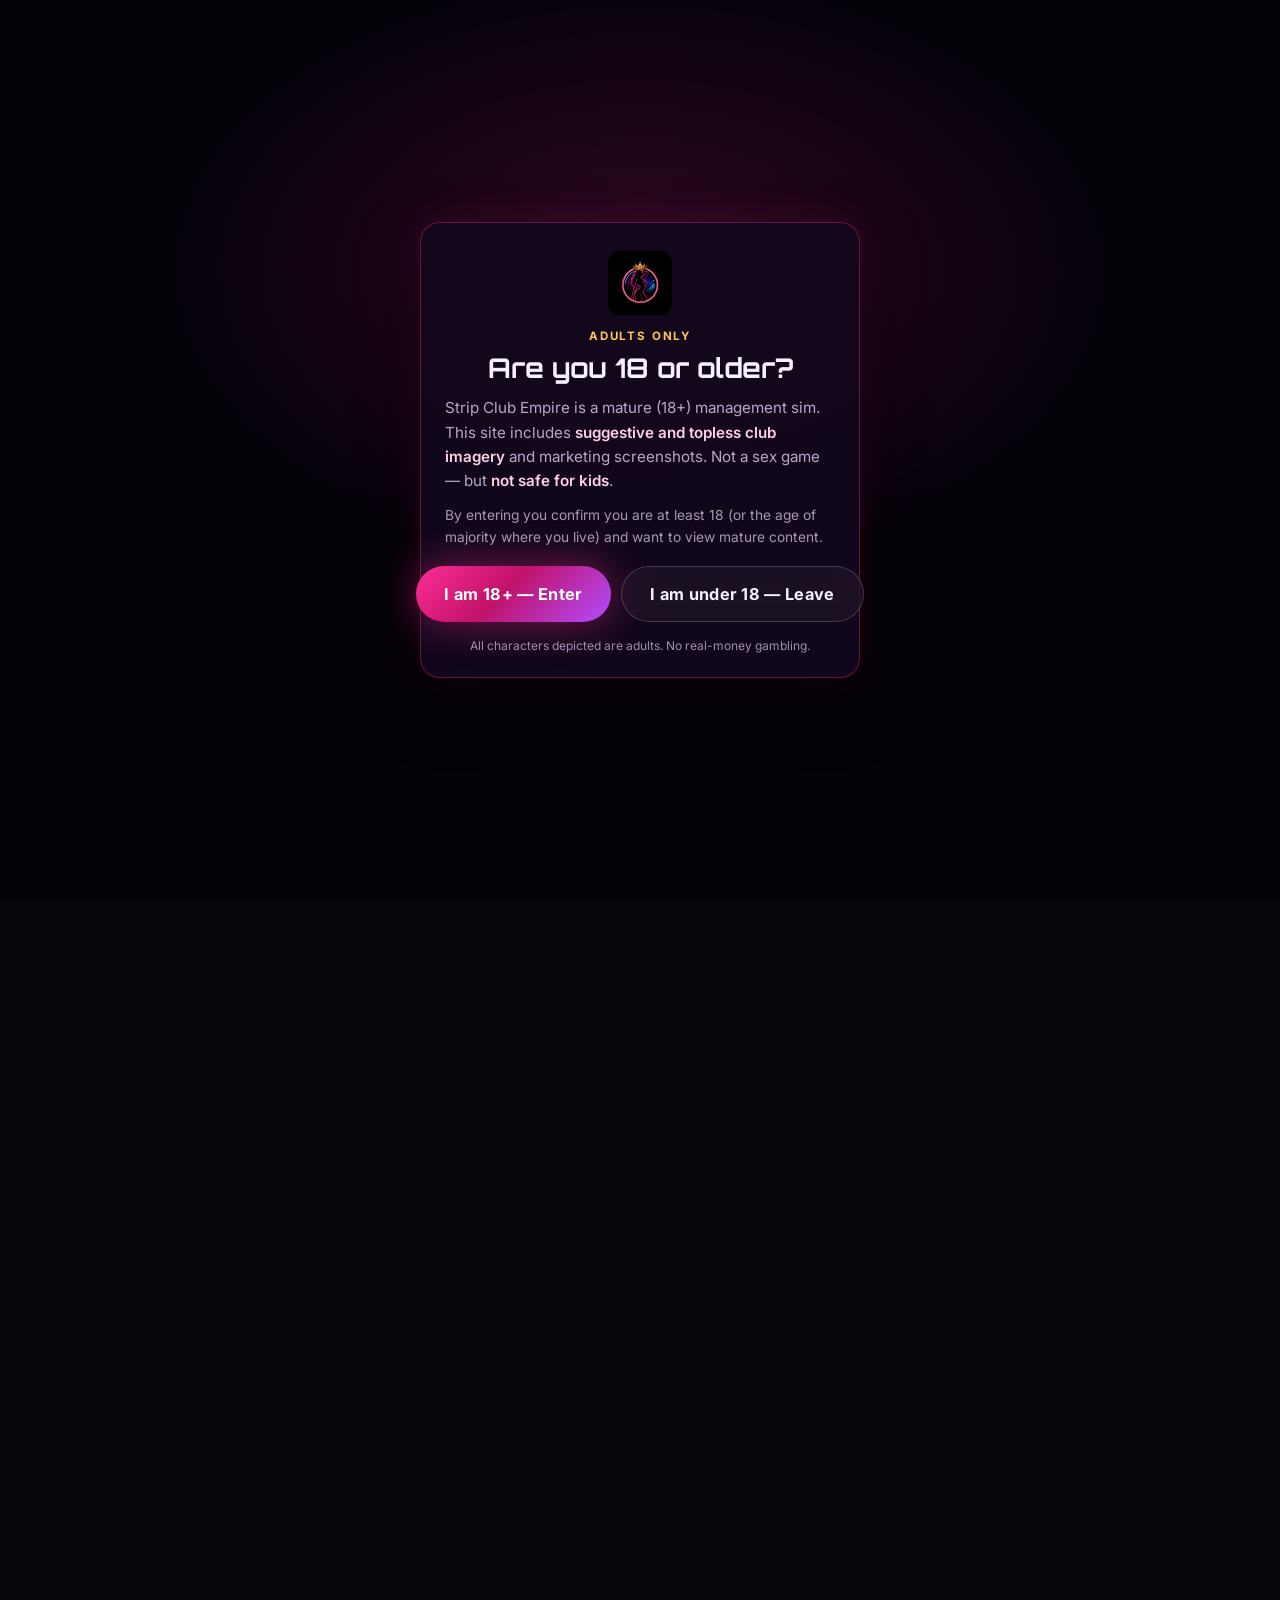
==== index.html @ e3e430c1 "feat: Stage Tips free browser mini-game 90-second swipe-the-cash slice with a soft Steam wishlist CT" ====
<!DOCTYPE html>
<html lang="en">
<head>
  <meta charset="UTF-8">
  <meta name="viewport" content="width=device-width, initial-scale=1.0">
  <title>Strip Club Empire | Management Sim — Design, Run, Survive the Night</title>
  <meta name="description" content="Strip Club Empire is a single-player PC management sim. Inherit Uncle Sal’s dive, design the floor, run live nights, hire risky staff, grow reputation, and expand your empire. Mature comedy tycoon for Steam Early Access.">
  <meta name="keywords" content="Strip Club Empire, management sim, business sim, tycoon, Steam Early Access, club management, Two Point Hospital, reputation, compliance, mature indie game">
  <link rel="canonical" href="https://stripclubempire.com/">
  <meta property="og:type" content="website">
  <meta property="og:url" content="https://stripclubempire.com/">
  <meta property="og:title" content="Strip Club Empire | Build the Club. Manage the Chaos.">
  <meta property="og:description" content="A real management sim with velvet-rope stakes. Layout is the economy. Reputation fills the door. Risk pays until vice shows up.">
  <meta property="og:image" content="https://stripclubempire.com/assets/images/og-image.jpg">
  <meta name="twitter:card" content="summary_large_image">
  <meta name="twitter:site" content="@stripclubempire">
  <meta name="twitter:title" content="Strip Club Empire">
  <meta name="twitter:description" content="Design the club. Run the night. Grow the empire. Coming to Steam Early Access.">
  <meta name="twitter:image" content="https://stripclubempire.com/assets/images/og-image.jpg">
  <meta name="theme-color" content="#07040c">
  <meta name="rating" content="adult">
  <meta name="robots" content="noimageai">
  <link rel="icon" type="image/png" href="assets/images/favicon.png">
  <link rel="preconnect" href="https://fonts.googleapis.com">
  <link rel="preconnect" href="https://fonts.gstatic.com" crossorigin>
  <link href="https://fonts.googleapis.com/css2?family=Inter:wght@400;500;600;700;800&family=Orbitron:wght@600;700;800&family=Playfair+Display:ital,wght@0,700;1,700&display=swap" rel="stylesheet">
  <link rel="stylesheet" href="css/style.css">
  <script>
    // Hide page chrome until age gate resolves (prevents flash of mature art)
    (function () {
      try {
        if (localStorage.getItem('sce_age_ok') === '1') {
          document.documentElement.classList.add('age-ok');
        } else {
          document.documentElement.classList.add('age-locked');
        }
      } catch (e) {
        document.documentElement.classList.add('age-locked');
      }
    })();
  </script>
</head>
<body>
  <!-- 18+ age gate: blocks site content until confirmed -->
  <div class="age-gate" id="ageGate" role="dialog" aria-modal="true" aria-labelledby="ageGateTitle" hidden>
    <div class="age-gate-card">
      <img src="assets/images/logo.png" alt="" class="age-gate-logo" width="64" height="64">
      <p class="age-gate-kicker">Adults only</p>
      <h1 class="age-gate-title" id="ageGateTitle">Are you 18 or older?</h1>
      <p class="age-gate-copy">
        Strip Club Empire is a mature (18+) management sim. This site includes
        <strong>suggestive and topless club imagery</strong> and marketing screenshots.
        Not a sex game — but <strong>not safe for kids</strong>.
      </p>
      <p class="age-gate-copy muted">
        By entering you confirm you are at least 18 (or the age of majority where you live)
        and want to view mature content.
      </p>
      <div class="age-gate-actions">
        <button type="button" class="btn btn-primary btn-lg" id="ageGateEnter">I am 18+ — Enter</button>
        <button type="button" class="btn btn-secondary btn-lg" id="ageGateExit">I am under 18 — Leave</button>
      </div>
      <p class="age-gate-fine">All characters depicted are adults. No real-money gambling.</p>
    </div>
    <div class="age-gate-denied" id="ageGateDenied" hidden>
      <h2>Access denied</h2>
      <p>This site is only for adults 18+. Please leave.</p>
    </div>
  </div>

  <div class="site-shell" id="siteShell">
  <div class="ambient" aria-hidden="true"></div>
  <div class="noise" aria-hidden="true"></div>
  <div class="cursor-glow" id="cursorGlow" aria-hidden="true"></div>

  <div class="mobile-cta-bar" id="mobileCta" role="region" aria-label="Wishlist call to action">
    <a href="#wishlist" class="btn btn-primary btn-sm">Get Updates</a>
    <button class="btn-close-mobile-cta" type="button" aria-label="Close">&times;</button>
  </div>

  <header class="header" id="header">
    <div class="container">
      <nav class="nav" aria-label="Primary">
        <a href="#hero" class="logo-link">
          <img src="assets/images/logo.png" alt="Strip Club Empire logo" class="logo" width="42" height="42">
          <div class="logo-text">Strip Club<span>Empire</span></div>
        </a>

        <div class="nav-links">
          <a href="#how-it-works">How it works</a>
          <a href="#features">Systems</a>
          <a href="devlog/">Devlog</a>
          <a href="stage-tips/">Play</a>
          <a href="#screenshots">Screens</a>
          <a href="#community">Socials</a>
          <a href="#wishlist">Wishlist</a>
        </div>

        <a href="#wishlist" class="btn btn-primary btn-header">Wishlist / Updates</a>

        <button class="nav-toggle" id="navToggle" type="button" aria-expanded="false" aria-controls="mobileNav" aria-label="Open menu">
          <span></span>
        </button>
      </nav>

      <div class="mobile-nav" id="mobileNav">
        <a href="#how-it-works">How it works</a>
        <a href="#features">Systems</a>
        <a href="devlog/">Devlog</a>
        <a href="stage-tips/">Play</a>
        <a href="#screenshots">Screenshots</a>
        <a href="#community">Socials</a>
        <a href="#wishlist">Wishlist</a>
        <a href="https://www.facebook.com/stripclubempire/" class="btn btn-secondary" target="_blank" rel="noopener" id="fbMobileLink">Facebook</a>
        <a href="https://x.com/stripclubempire" class="btn btn-secondary" target="_blank" rel="noopener" id="xMobileLink">X / Twitter</a>
      </div>
    </div>
  </header>

  <main>
    <!-- HERO -->
    <section class="section hero" id="hero">
      <div class="container hero-grid">
        <div class="hero-text">
          <div class="badge-row">
            <span class="pill hot">18+ Mature Comedy</span>
            <span class="pill gold">Steam Early Access 2026</span>
            <span class="pill">PC Management Sim</span>
          </div>

          <h1 class="hero-title">
            <span class="glow">Strip Club<br>Empire</span>
          </h1>
          <p class="hero-tagline">build the club, manage the chaos</p>
          <p class="hero-subtitle">
            A single-player business management sim with velvet-rope stakes.
            Inherit Uncle Sal’s dive, design a floor that actually makes money,
            run live nights in real time, and grow reputation without inviting a raid.
          </p>

          <div class="cta-group">
            <a href="#wishlist" class="btn btn-primary btn-lg">Get Launch Updates</a>
            <a href="#how-it-works" class="btn btn-secondary btn-lg">See How It Works</a>
          </div>

          <div class="trust-row">
            <span><strong>Tycoon systems</strong> first</span>
            <span><strong>Risk vs reward</strong> heat</span>
            <span><strong>18+ mature</strong> · legal topless</span>
          </div>
        </div>

        <div class="hero-visual">
          <div class="float-card one">
            <img src="assets/images/showcase-dancer.jpg" alt="Club fantasy neon dancer" loading="lazy">
          </div>
          <div class="float-card two">
            <img src="assets/images/showcase-manager.jpg" alt="Manager desk and empire charts" loading="lazy">
          </div>
          <div class="float-card three">
            <img src="assets/images/logo-profile.png" alt="Strip Club Empire logo mark" loading="lazy">
          </div>

          <div class="hero-frame">
            <img src="assets/images/hero-keyart.jpg" alt="Strip Club Empire Steam main capsule key art" width="1232" height="706">
            <div class="hero-caption">Layout is the economy. Reputation fills the door.</div>
          </div>
        </div>
      </div>
    </section>

    <div class="marquee" aria-hidden="true">
      <div class="marquee-track">
        <span><i class="dot"></i> Design the floor</span>
        <span><i class="dot"></i> Price the door</span>
        <span><i class="dot"></i> Hire the roster</span>
        <span><i class="dot"></i> Run the night</span>
        <span><i class="dot"></i> Watch the heat</span>
        <span><i class="dot"></i> Grow the stars</span>
        <span><i class="dot"></i> Expand the empire</span>
        <span><i class="dot"></i> Design the floor</span>
        <span><i class="dot"></i> Price the door</span>
        <span><i class="dot"></i> Hire the roster</span>
        <span><i class="dot"></i> Run the night</span>
        <span><i class="dot"></i> Watch the heat</span>
        <span><i class="dot"></i> Grow the stars</span>
        <span><i class="dot"></i> Expand the empire</span>
      </div>
    </div>

    <!-- HOW IT WORKS — glanceable pitch -->
    <section class="section" id="how-it-works">
      <div class="container">
        <h2 class="section-title">What You Actually Do</h2>
        <p class="section-subtitle">
          Think Two Point Hospital energy in a gentlemen’s club.
          You’re not watching a slideshow — you’re managing a business with teeth.
        </p>

        <div class="modes">
          <article class="mode-card">
            <div class="mode-key">01</div>
            <div>
              <h3>Design the money floor</h3>
              <p>Place stages, bars, seats, lights, and walls. Pathing, dark corners, and bottlenecks change spend, stress, and what staff can hide.</p>
            </div>
          </article>
          <article class="mode-card">
            <div class="mode-key">02</div>
            <div>
              <h3>Run the night live</h3>
              <p>Patrons drink, tip, fight, and need the bathroom. Direct your manager, put out fires, and keep service flowing before satisfaction tanks.</p>
            </div>
          </article>
          <article class="mode-card">
            <div class="mode-key">03</div>
            <div>
              <h3>Admin the empire</h3>
              <p>Hire from applications, set schedules, door price, bar markup, and house cut. Cheap hires save cash — until compliance bites.</p>
            </div>
          </article>
        </div>

        <div class="features-grid" style="margin-top: 1.25rem;">
          <article class="feature-card">
            <div class="feature-icon" aria-hidden="true">⭐</div>
            <h3>Reputation is the score</h3>
            <p>Stars change who walks in — cheap no-spenders or ballers and VIPs — and how busy the door gets.</p>
          </article>
          <article class="feature-card">
            <div class="feature-icon" aria-hidden="true">🚨</div>
            <h3>Risk vs reward</h3>
            <p>Higher markup, packed nights, shady staff, dark corners: more profit until Heat brings undercover vice and raids.</p>
          </article>
          <article class="feature-card">
            <div class="feature-icon" aria-hidden="true">🏙️</div>
            <h3>Three clubs, one climb</h3>
            <p>Start at Uncle Sal’s dive. Cash-flow, clean up, sell up, move to bigger lots. Linear empire — not multi-club juggling.</p>
          </article>
        </div>
      </div>
    </section>

    <!-- TRAILER -->
    <section class="section" id="trailer">
      <div class="container">
        <h2 class="section-title">Trailer</h2>
        <p class="section-subtitle">Mood and fantasy now. Pure gameplay trailer slots in here when the cut is ready.</p>

        <div class="video-shell" id="videoShell">
          <div class="video-stub" id="videoStub" role="button" tabindex="0" aria-label="Play Strip Club Empire trailer">
            <img src="assets/images/trailer-thumb.jpg" alt="Strip Club Empire VIP club interior — trailer mood" width="1280" height="720">
            <div class="play-btn" aria-hidden="true">
              <svg viewBox="0 0 24 24" aria-hidden="true"><path d="M8 5v14l11-7z"/></svg>
            </div>
          </div>
        </div>

        <p class="video-note">
          Sizzle trailer on YouTube
          <span class="stub-label">Gameplay slot ready</span>
          <br>
          <a href="https://youtu.be/2JXnBtyA3ig" target="_blank" rel="noopener">Open on YouTube</a>
        </p>
      </div>
    </section>

    <!-- SCREENSHOTS -->
    <section class="section" id="screenshots">
      <div class="container">
        <h2 class="section-title">Inside the Build</h2>
        <p class="section-subtitle">In-progress captures from the live sim — systems first, art pass ongoing. <span class="content-warn">May include topless / mature club content.</span></p>

        <div class="carousel" id="screenshotCarousel" data-autoplay="7000">
          <div class="carousel-viewport">
            <div class="carousel-track" id="carouselTrack">
              <div class="carousel-slide">
                <img src="assets/images/screenshot-1.jpg" alt="Packed stage crowd tipping during operations" loading="lazy">
                <div class="caption">Friday night pressure: packed rail, tips up, heat icons live.</div>
              </div>
              <div class="carousel-slide">
                <img src="assets/images/screenshot-2.jpg" alt="Club floor gameplay capture" loading="lazy">
                <div class="caption">Live ops floor — patrons, pathing, and service in motion.</div>
              </div>
              <div class="carousel-slide">
                <img src="assets/images/screenshot-3.jpg" alt="Club interior systems shot" loading="lazy">
                <div class="caption">Layout decides whether money can walk to the stage.</div>
              </div>
              <div class="carousel-slide">
                <img src="assets/images/screenshot-4.jpg" alt="Club management gameplay" loading="lazy">
                <div class="caption">Readable chaos: bodies, bottlenecks, and night economy.</div>
              </div>
              <div class="carousel-slide">
                <img src="assets/images/screenshot-5.jpg" alt="Club build progress screenshot" loading="lazy">
                <div class="caption">Art pass ongoing — systems already running the night.</div>
              </div>
              <div class="carousel-slide">
                <img src="assets/images/screenshot-6.jpg" alt="Club atmosphere gameplay" loading="lazy">
                <div class="caption">From Sal’s dive toward a floor worth selling up from.</div>
              </div>
              <div class="carousel-slide">
                <img src="assets/images/screenshot-7.jpg" alt="Earlier club build capture" loading="lazy">
                <div class="caption">Design + ops loop: rebuild, open doors, survive the swing.</div>
              </div>
              <div class="carousel-slide">
                <img src="assets/images/screenshot-ops.jpg" alt="Bartender and bar service in operations" loading="lazy">
                <div class="caption">Staff are systems too — bar speed can make or break the night.</div>
              </div>
            </div>
          </div>

          <button class="carousel-btn prev" type="button" data-carousel-prev aria-label="Previous screenshot">&#10094;</button>
          <button class="carousel-btn next" type="button" data-carousel-next aria-label="Next screenshot">&#10095;</button>
          <div class="carousel-dots" id="carouselDots" aria-label="Screenshot pagination"></div>

          <div class="thumb-strip" id="thumbStrip" aria-label="Screenshot thumbnails">
            <button type="button" data-index="0" class="active"><img src="assets/images/screenshot-1.jpg" alt="" loading="lazy"></button>
            <button type="button" data-index="1"><img src="assets/images/screenshot-2.jpg" alt="" loading="lazy"></button>
            <button type="button" data-index="2"><img src="assets/images/screenshot-3.jpg" alt="" loading="lazy"></button>
            <button type="button" data-index="3"><img src="assets/images/screenshot-4.jpg" alt="" loading="lazy"></button>
            <button type="button" data-index="4"><img src="assets/images/screenshot-5.jpg" alt="" loading="lazy"></button>
            <button type="button" data-index="5"><img src="assets/images/screenshot-6.jpg" alt="" loading="lazy"></button>
            <button type="button" data-index="6"><img src="assets/images/screenshot-7.jpg" alt="" loading="lazy"></button>
            <button type="button" data-index="7"><img src="assets/images/screenshot-ops.jpg" alt="" loading="lazy"></button>
          </div>
        </div>
      </div>
    </section>

    <!-- SYSTEMS / FEATURES -->
    <section class="section" id="features">
      <div class="container">
        <h2 class="section-title">Systems With Teeth</h2>
        <p class="section-subtitle">Adult theme. Pure tycoon under the hood. Every profit lever can raise risk.</p>

        <div class="features-grid">
          <article class="feature-card">
            <div class="feature-icon" aria-hidden="true">🏗️</div>
            <h3>Design mode</h3>
            <p>Stages, bars, décor, room lights, stage lights. Light dark corners or watch rule-breaking hide. Chokepoints slow drinks and create messes.</p>
          </article>
          <article class="feature-card">
            <div class="feature-icon" aria-hidden="true">🍸</div>
            <h3>Operations</h3>
            <p>Real-time floor management. Click-to-move manager, radial actions, substitute for missing staff, presence that makes underperformers behave.</p>
          </article>
          <article class="feature-card">
            <div class="feature-icon" aria-hidden="true">📋</div>
            <h3>Admin office</h3>
            <p>Applications, weekly schedules, admission price, bar markup, house commission. Vet paperwork or hire a future raid.</p>
          </article>
          <article class="feature-card">
            <div class="feature-icon" aria-hidden="true">⭐</div>
            <h3>Reputation</h3>
            <p>Your score and your traffic engine. Better stars → better patrons and more volume. Raids slash reputation hard.</p>
          </article>
          <article class="feature-card">
            <div class="feature-icon" aria-hidden="true">🚨</div>
            <h3>Heat &amp; compliance</h3>
            <p>Shady dancers, bad patrons, forged papers, undercover vice. A raid clears the room, fines you, and can end the campaign if you stack them.</p>
          </article>
          <article class="feature-card">
            <div class="feature-icon" aria-hidden="true">💰</div>
            <h3>Money with tradeoffs</h3>
            <p>Door fees, dancer house cut, bar markup — plus VIP rooms later. Squeeze too hard and dancers quit or drunks detonate the night.</p>
          </article>
        </div>
      </div>
    </section>

    <!-- MODES hotkeys -->
    <section class="section" id="modes">
      <div class="container">
        <h2 class="section-title">Three Brains. One Club.</h2>
        <p class="section-subtitle">Switch modes as the night demands. Fantasy stays; job changes.</p>
        <div class="modes">
          <article class="mode-card">
            <div class="mode-key">F1</div>
            <div>
              <h3>Operations</h3>
              <p>Default mode. Live club, open doors, real-time pressure. This is where most of the game lives.</p>
            </div>
          </article>
          <article class="mode-card">
            <div class="mode-key">F2</div>
            <div>
              <h3>Design</h3>
              <p>Close the club and rebuild. Every furniture placement rewrites pathing and opportunity.</p>
            </div>
          </article>
          <article class="mode-card">
            <div class="mode-key">F3</div>
            <div>
              <h3>Admin</h3>
              <p>Office view for hiring, scheduling, pricing, and reports. Time pauses while you plan.</p>
            </div>
          </article>
        </div>
      </div>
    </section>

    <!-- ROSTER / STAFF pitch -->
    <section class="section" id="roster">
      <div class="container">
        <h2 class="section-title">Hire Carefully</h2>
        <p class="section-subtitle">
          Dancers pay the house a cut. Everyone else is a wage. Applications hide quality and risk —
          cheap talent can cost more than their salary.
        </p>
        <div class="showcase-grid">
          <article class="showcase-card">
            <img src="assets/images/showcase-dancer.jpg" alt="In-game stage: dancer performing while patrons tip" loading="lazy">
            <div class="overlay">
              <h3>Dancers</h3>
              <p>Revenue engine. Schedule stars at peak. Low integrity = heat risk.</p>
            </div>
          </article>
          <article class="showcase-card">
            <img src="assets/images/showcase-floor.jpg" alt="In-game bar floor: bartender serving with staff stats open" loading="lazy">
            <div class="overlay">
              <h3>The floor</h3>
              <p>Bartenders, waitresses, bouncers, DJ — speed, charisma, eyes on the room.</p>
            </div>
          </article>
          <article class="showcase-card">
            <img src="assets/images/showcase-office.jpg" alt="In-game weekly schedule admin board for hiring and shifts" loading="lazy">
            <div class="overlay">
              <h3>The office</h3>
              <p>Hire carefully. Price the door. Watch the heat climb with the profit.</p>
            </div>
          </article>
        </div>
      </div>
    </section>

    <!-- WISHLIST / EMAIL -->
    <section class="section" id="wishlist">
      <div class="container">
        <div class="signup-wrapper">
          <h2 class="section-title">Wishlist on Steam</h2>
          <p class="signup-description">
            Store page is live. Wishlist now — Early Access is close.
            Follow socials for build notes, chaos clips, and launch timing. 18+.
          </p>

          <div class="cta-group" style="margin-bottom: 1.25rem;">
            <a class="btn btn-primary btn-lg" id="steamCta" href="https://store.steampowered.com/app/4994860/Strip_Club_Empire/" target="_blank" rel="noopener" title="Open Steam store page">
              Wishlist on Steam
            </a>
            <a class="btn btn-secondary btn-lg" href="https://www.facebook.com/stripclubempire/" target="_blank" rel="noopener">
              Facebook
            </a>
            <a class="btn btn-secondary btn-lg" href="https://x.com/stripclubempire" target="_blank" rel="noopener">
              Follow on X
            </a>
          </div>

          <form class="signup-form" id="emailForm" novalidate>
            <label class="sr-only" for="emailInput">Email address</label>
            <input id="emailInput" type="email" name="email" placeholder="Email for launch updates (optional)" required autocomplete="email">
            <button type="submit" class="btn btn-primary">Notify Me</button>
          </form>
          <p class="form-note"><small>Privacy respected. Unsubscribe anytime. 18+ audience. Primary CTA is Steam wishlist.</small></p>
          <div class="integration-note" id="emailNote" hidden>
            Optional email backend: <code>js/email.js</code>.
          </div>
        </div>
      </div>
    </section>

    <!-- SOCIAL -->
    <section class="section" id="community">
      <div class="container">
        <h2 class="section-title">Join the Chaos</h2>
        <p class="section-subtitle">Memes, updates, and neon nonsense. Come hang while the empire builds.</p>
        <div class="social-grid">
          <a class="social-card facebook" href="https://www.facebook.com/stripclubempire/" target="_blank" rel="noopener" id="fbLink" aria-label="Strip Club Empire on Facebook">
            <span class="social-icon">
              <svg xmlns="http://www.w3.org/2000/svg" viewBox="0 0 24 24" fill="currentColor" width="40" height="40"><path d="M24 12.073c0-6.627-5.373-12-12-12s-12 5.373-12 12c0 5.99 4.388 10.954 10.125 11.854v-8.385H7.078v-3.47h3.047V9.43c0-3.007 1.792-4.669 4.533-4.669 1.312 0 2.686.235 2.686.235v2.953H15.83c-1.491 0-1.956.925-1.956 1.874v2.25h3.328l-.532 3.47h-2.796v8.385C19.612 23.027 24 18.062 24 12.073z"/></svg>
            </span>
            <span class="social-name">Facebook</span>
            <span class="social-desc">~1.7k meme community</span>
          </a>
          <a class="social-card twitter" href="https://x.com/stripclubempire" target="_blank" rel="noopener" id="xLink" aria-label="Strip Club Empire on X">
            <span class="social-icon">
              <svg xmlns="http://www.w3.org/2000/svg" viewBox="0 0 24 24" fill="currentColor" width="40" height="40"><path d="M18.244 2.25h3.308l-7.227 8.26 8.502 11.24H16.17l-5.214-6.817L4.99 21.75H1.68l7.73-8.835L1.254 2.25H8.08l4.713 6.231zm-1.161 17.52h1.833L7.084 4.126H5.117z"/></svg>
            </span>
            <span class="social-name">X / Twitter</span>
            <span class="social-desc">@stripclubempire</span>
          </a>
          <a class="social-card youtube" href="https://youtu.be/2JXnBtyA3ig" target="_blank" rel="noopener" aria-label="Strip Club Empire on YouTube">
            <span class="social-icon">
              <svg xmlns="http://www.w3.org/2000/svg" viewBox="0 0 24 24" fill="currentColor" width="40" height="40"><path d="M23.498 6.186a3.016 3.016 0 00-2.122-2.136C19.505 3.545 12 3.545 12 3.545s-7.505 0-9.377.505A3.017 3.017 0 00.502 6.186C0 8.07 0 12 0 12s0 3.93.502 5.814a3.016 3.016 0 002.122 2.136c1.871.505 9.376.505 9.376.505s7.505 0 9.377-.505a3.015 3.015 0 002.122-2.136C24 15.93 24 12 24 12s0-3.93-.502-5.814zM9.545 15.568V8.432L15.818 12l-6.273 3.568z"/></svg>
            </span>
            <span class="social-name">YouTube</span>
            <span class="social-desc">Sizzle trailer</span>
          </a>
          <a class="social-card discord" href="#community" aria-label="Discord coming soon" id="discordLink">
            <span class="social-icon">
              <svg xmlns="http://www.w3.org/2000/svg" viewBox="0 0 24 24" fill="currentColor" width="40" height="40"><path d="M20.317 4.3698a19.7913 19.7913 0 00-4.8851-1.5152.0741.0741 0 00-.0785.0371c-.211.3753-.4447.8648-.6083 1.2495-1.8447-.2762-3.68-.2762-5.4868 0-.1636-.3933-.4058-.8742-.6177-1.2495a.077.077 0 00-.0785-.037 19.7363 19.7363 0 00-4.8852 1.515.0699.0699 0 00-.0321.0277C.5334 9.0458-.319 13.5799.0992 18.0578a.0824.0824 0 00.0312.0561c2.0528 1.5076 4.0413 2.4228 5.9929 3.0294a.0777.0777 0 00.0842-.0276c.4616-.6304.8731-1.2952 1.226-1.9942a.076.076 0 00-.0416-.1057c-.6528-.2476-1.2743-.5495-1.8722-.8923a.077.077 0 01-.0076-.1277c.1258-.0943.2517-.1923.3718-.2914a.0743.0743 0 01.0776-.0105c3.9278 1.7933 8.18 1.7933 12.0614 0a.0739.0739 0 01.0785.0095c.1202.099.246.1981.3728.2924a.077.077 0 01-.0066.1276 12.2986 12.2986 0 01-1.873.8914.0766.0766 0 00-.0407.1067c.3604.698.7719 1.3628 1.225 1.9932a.076.076 0 00.0842.0286c1.961-.6067 3.9495-1.5219 6.0023-3.0294a.077.077 0 00.0313-.0552c.5004-5.177-.8382-9.6739-3.5485-13.6604a.061.061 0 00-.0312-.0286zM8.02 15.3312c-1.1825 0-2.1569-1.0857-2.1569-2.419 0-1.3332.9555-2.4189 2.157-2.4189 1.2108 0 2.1757 1.0952 2.1568 2.419 0 1.3332-.9555 2.4189-2.1569 2.4189zm8.406 0c-1.1825 0-2.1569-1.0857-2.1569-2.419 0-1.3332.9554-2.4189 2.1569-2.4189 1.2108 0 2.1757 1.0952 2.1568 2.419 0 1.3332-.946 2.4189-2.1568 2.4189z"/></svg>
            </span>
            <span class="social-name">Discord</span>
            <span class="social-desc">Coming later</span>
          </a>
        </div>
      </div>
    </section>
  </main>

  <footer class="footer" id="footer">
    <div class="container">
      <div class="footer-content">
        <img src="assets/images/logo-lg.png" alt="Strip Club Empire" class="footer-logo" width="72" height="72">
        <div class="footer-links">
          <a href="#how-it-works">How it works</a>
          <a href="#features">Systems</a>
          <a href="devlog/">Devlog</a>
          <a href="stage-tips/">Play</a>
          <a href="#screenshots">Screens</a>
          <a href="#community">Socials</a>
          <a href="#wishlist">Updates</a>
          <a href="https://stripclubempire.com/" target="_blank" rel="noopener">stripclubempire.com</a>
        </div>
        <div class="footer-social">
          <a href="https://www.facebook.com/stripclubempire/" target="_blank" rel="noopener" id="fbFooter" aria-label="Facebook">
            <svg viewBox="0 0 24 24" aria-hidden="true"><path d="M24 12.073c0-6.627-5.373-12-12-12s-12 5.373-12 12c0 5.99 4.388 10.954 10.125 11.854v-8.385H7.078v-3.47h3.047V9.43c0-3.007 1.792-4.669 4.533-4.669 1.312 0 2.686.235 2.686.235v2.953H15.83c-1.491 0-1.956.925-1.956 1.874v2.25h3.328l-.532 3.47h-2.796v8.385C19.612 23.027 24 18.062 24 12.073z"/></svg>
          </a>
          <a href="https://x.com/stripclubempire" target="_blank" rel="noopener" id="xFooter" aria-label="X / Twitter">
            <svg viewBox="0 0 24 24" aria-hidden="true"><path d="M18.244 2.25h3.308l-7.227 8.26 8.502 11.24H16.17l-5.214-6.817L4.99 21.75H1.68l7.73-8.835L1.254 2.25H8.08l4.713 6.231zm-1.161 17.52h1.833L7.084 4.126H5.117z"/></svg>
          </a>
          <a href="https://youtu.be/2JXnBtyA3ig" target="_blank" rel="noopener" aria-label="YouTube">
            <svg viewBox="0 0 24 24" aria-hidden="true"><path d="M23.498 6.186a3.016 3.016 0 00-2.122-2.136C19.505 3.545 12 3.545 12 3.545s-7.505 0-9.377.505A3.017 3.017 0 00.502 6.186C0 8.07 0 12 0 12s0 3.93.502 5.814a3.016 3.016 0 002.122 2.136c1.871.505 9.376.505 9.376.505s7.505 0 9.377-.505a3.015 3.015 0 002.122-2.136C24 15.93 24 12 24 12s0-3.93-.502-5.814zM9.545 15.568V8.432L15.818 12l-6.273 3.568z"/></svg>
          </a>
        </div>
      </div>
      <div class="footer-bottom">
        <p class="mature-note">Mature (18+). This website and game include legal topless club content and suggestive imagery. Not a sex simulator. Anything illegal / sketchy gets the censor bar — that’s the gag too.</p>
        <p>Intended audience: adults only. Single-player PC management sim. No real-money gambling. All characters are adults.</p>
        <p>&copy; 2026 Strip Club Empire / iCandy. All rights reserved.</p>
      </div>
    </div>
  </footer>
  </div><!-- /.site-shell -->

  <script src="js/main.js"></script>
  <script src="js/email.js"></script>
</body>
</html>
---- css/style.css ----
/* ============================================
   Strip Club Empire — Landing Page
   MotionSites-inspired: reactive, neon velvet
   Mobile-first, no heavy frameworks
   ============================================ */

*, *::before, *::after {
  box-sizing: border-box;
  margin: 0;
  padding: 0;
}

:root {
  --bg-deep: #07040c;
  --bg-dark: #0c0714;
  --bg-card: rgba(22, 12, 32, 0.72);
  --bg-elevated: rgba(36, 18, 48, 0.85);
  --primary: #ff2d95;
  --primary-hover: #ff5aaf;
  --secondary: #b14dff;
  --accent: #ffc857;
  --cyan: #00f0ff;
  --text: #f7f0ff;
  --text-muted: #b9a8c9;
  --border: rgba(255, 255, 255, 0.1);
  --glow-pink: 0 0 40px rgba(255, 45, 149, 0.45);
  --glow-purple: 0 0 40px rgba(177, 77, 255, 0.35);
  --color-discord: #5865F2;
  --color-twitter: #1DA1F2;
  --color-instagram: #E4405F;
  --color-facebook: #1877F2;
  --color-youtube: #FF0000;
  --font-main: 'Inter', system-ui, -apple-system, sans-serif;
  --font-display: 'Orbitron', 'Inter', system-ui, sans-serif;
  --font-script: 'Playfair Display', Georgia, serif;
  --radius: 14px;
  --radius-lg: 24px;
  --space-xs: 0.5rem;
  --space-sm: 1rem;
  --space-md: 1.5rem;
  --space-lg: 2rem;
  --space-xl: 3rem;
  --space-2xl: 4.5rem;
  --transition: 0.25s cubic-bezier(0.22, 1, 0.36, 1);
  --header-h: 72px;
  --max: 1180px;
}

html {
  scroll-behavior: smooth;
  font-size: 16px;
}

body {
  font-family: var(--font-main);
  background: var(--bg-deep);
  color: var(--text);
  line-height: 1.6;
  overflow-x: hidden;
  -webkit-font-smoothing: antialiased;
  min-height: 100vh;
}

/* Ambient reactive canvas / mesh + Steam page BG mood */
.ambient {
  position: fixed;
  inset: 0;
  z-index: -2;
  pointer-events: none;
  background:
    radial-gradient(1000px 600px at 15% 10%, rgba(255, 45, 149, 0.22), transparent 55%),
    radial-gradient(900px 700px at 85% 20%, rgba(177, 77, 255, 0.18), transparent 50%),
    radial-gradient(800px 500px at 50% 90%, rgba(0, 240, 255, 0.08), transparent 55%),
    linear-gradient(180deg, rgba(7, 4, 12, 0.82) 0%, rgba(7, 4, 12, 0.92) 55%, rgba(7, 4, 12, 0.96) 100%),
    url('../assets/images/page-bg.jpg') center top / cover no-repeat fixed;
  animation: ambientPulse 12s ease-in-out infinite alternate;
}

@keyframes ambientPulse {
  0% { filter: hue-rotate(0deg) brightness(1); }
  100% { filter: hue-rotate(12deg) brightness(1.08); }
}

.cursor-glow {
  position: fixed;
  width: 420px;
  height: 420px;
  border-radius: 50%;
  pointer-events: none;
  z-index: -1;
  background: radial-gradient(circle, rgba(255, 45, 149, 0.16) 0%, transparent 65%);
  transform: translate(-50%, -50%);
  opacity: 0;
  transition: opacity 0.4s ease;
  mix-blend-mode: screen;
}

body.has-pointer .cursor-glow {
  opacity: 1;
}

.noise {
  position: fixed;
  inset: 0;
  z-index: -1;
  pointer-events: none;
  opacity: 0.04;
  background-image: url("data:image/svg+xml,%3Csvg viewBox='0 0 200 200' xmlns='http://www.w3.org/2000/svg'%3E%3Cfilter id='n'%3E%3CfeTurbulence type='fractalNoise' baseFrequency='0.85' numOctaves='4' stitchTiles='stitch'/%3E%3C/filter%3E%3Crect width='100%25' height='100%25' filter='url(%23n)'/%3E%3C/svg%3E");
}

img {
  max-width: 100%;
  height: auto;
  display: block;
}

a {
  color: var(--accent);
  text-decoration: none;
  transition: color var(--transition);
}

a:hover { color: var(--primary-hover); }

.container {
  width: 100%;
  max-width: var(--max);
  margin: 0 auto;
  padding: 0 var(--space-sm);
}

/* Buttons */
.btn {
  display: inline-flex;
  align-items: center;
  justify-content: center;
  gap: 0.5rem;
  padding: 0.9rem 1.4rem;
  font-family: var(--font-main);
  font-weight: 700;
  font-size: 0.95rem;
  letter-spacing: 0.02em;
  border: none;
  border-radius: 999px;
  cursor: pointer;
  transition: transform var(--transition), box-shadow var(--transition), background var(--transition), color var(--transition), border-color var(--transition);
  text-decoration: none;
  white-space: nowrap;
}

.btn-primary {
  background: linear-gradient(135deg, var(--primary) 0%, #c1126a 45%, var(--secondary) 100%);
  color: white;
  box-shadow: var(--glow-pink);
}

.btn-primary:hover {
  transform: translateY(-2px) scale(1.02);
  color: white;
  box-shadow: 0 0 55px rgba(255, 45, 149, 0.55);
}

.btn-secondary {
  background: rgba(255, 255, 255, 0.04);
  color: var(--text);
  border: 1px solid rgba(255, 255, 255, 0.18);
  backdrop-filter: blur(12px);
}

.btn-secondary:hover {
  border-color: var(--primary);
  color: white;
  transform: translateY(-2px);
  box-shadow: 0 0 24px rgba(255, 45, 149, 0.25);
}

.btn-lg {
  padding: 1.05rem 1.75rem;
  font-size: 1.02rem;
}

.btn-sm {
  padding: 0.7rem 1.1rem;
  font-size: 0.88rem;
}

/* Mobile sticky CTA */
.mobile-cta-bar {
  position: fixed;
  left: 0;
  right: 0;
  bottom: 0;
  z-index: 1000;
  display: none;
  align-items: center;
  justify-content: center;
  gap: 0.75rem;
  padding: 0.85rem 1rem calc(0.85rem + env(safe-area-inset-bottom));
  background: rgba(10, 5, 16, 0.92);
  border-top: 1px solid rgba(255, 45, 149, 0.3);
  backdrop-filter: blur(16px);
  box-shadow: 0 -10px 40px rgba(0, 0, 0, 0.45);
}

.btn-close-mobile-cta {
  background: transparent;
  border: none;
  color: var(--text-muted);
  font-size: 1.5rem;
  line-height: 1;
  cursor: pointer;
  padding: 0.25rem 0.5rem;
}

/* Header */
.header {
  position: sticky;
  top: 0;
  z-index: 900;
  height: var(--header-h);
  display: flex;
  align-items: center;
  background: rgba(7, 4, 12, 0.55);
  border-bottom: 1px solid transparent;
  backdrop-filter: blur(18px);
  transition: background var(--transition), border-color var(--transition), box-shadow var(--transition);
}

.header.scrolled {
  background: rgba(7, 4, 12, 0.88);
  border-bottom-color: rgba(255, 45, 149, 0.18);
  box-shadow: 0 10px 40px rgba(0, 0, 0, 0.35);
}

.nav {
  display: flex;
  align-items: center;
  justify-content: space-between;
  gap: 1rem;
  min-height: var(--header-h);
}

.logo-link {
  display: flex;
  align-items: center;
  gap: 0.7rem;
  color: var(--text);
}

.logo {
  width: 42px;
  height: 42px;
  border-radius: 12px;
  object-fit: cover;
  box-shadow: 0 0 20px rgba(255, 45, 149, 0.35);
}

.logo-text {
  font-family: var(--font-display);
  font-size: 0.78rem;
  font-weight: 700;
  letter-spacing: 0.08em;
  text-transform: uppercase;
  line-height: 1.15;
}

.logo-text span {
  display: block;
  color: var(--primary);
  font-size: 0.68rem;
  letter-spacing: 0.18em;
}

.nav-links {
  display: none;
  align-items: center;
  gap: 1.35rem;
}

.nav-links a {
  color: var(--text-muted);
  font-size: 0.92rem;
  font-weight: 500;
}

.nav-links a:hover { color: var(--text); }

.btn-header { display: none; }

.nav-toggle {
  display: inline-flex;
  align-items: center;
  justify-content: center;
  width: 44px;
  height: 44px;
  border-radius: 12px;
  border: 1px solid var(--border);
  background: rgba(255, 255, 255, 0.04);
  color: var(--text);
  cursor: pointer;
}

.nav-toggle span,
.nav-toggle span::before,
.nav-toggle span::after {
  display: block;
  width: 18px;
  height: 2px;
  background: currentColor;
  position: relative;
  transition: var(--transition);
}

.nav-toggle span::before,
.nav-toggle span::after {
  content: '';
  position: absolute;
  left: 0;
}

.nav-toggle span::before { top: -6px; }
.nav-toggle span::after { top: 6px; }

.mobile-nav {
  display: none;
  position: absolute;
  top: var(--header-h);
  left: 0;
  right: 0;
  background: rgba(10, 5, 18, 0.96);
  border-bottom: 1px solid rgba(255, 45, 149, 0.2);
  padding: 1rem;
  flex-direction: column;
  gap: 0.75rem;
  backdrop-filter: blur(16px);
}

.mobile-nav.open { display: flex; }

.mobile-nav a {
  color: var(--text);
  padding: 0.75rem 0.5rem;
  border-bottom: 1px solid rgba(255, 255, 255, 0.06);
}

/* Hero */
.hero {
  position: relative;
  padding: 2.25rem 0 3.5rem;
  overflow: hidden;
}

.hero-grid {
  display: grid;
  gap: 2rem;
  align-items: center;
}

.badge-row {
  display: flex;
  flex-wrap: wrap;
  gap: 0.55rem;
  margin-bottom: 1.1rem;
  justify-content: center;
}

.pill {
  display: inline-flex;
  align-items: center;
  gap: 0.4rem;
  padding: 0.35rem 0.75rem;
  border-radius: 999px;
  font-size: 0.75rem;
  font-weight: 600;
  letter-spacing: 0.04em;
  text-transform: uppercase;
  border: 1px solid rgba(255, 255, 255, 0.12);
  background: rgba(255, 255, 255, 0.04);
  color: var(--text-muted);
}

.pill.hot {
  color: #ffd6ea;
  border-color: rgba(255, 45, 149, 0.45);
  background: rgba(255, 45, 149, 0.12);
  box-shadow: 0 0 20px rgba(255, 45, 149, 0.15);
}

.pill.gold {
  color: #ffe7a8;
  border-color: rgba(255, 200, 87, 0.4);
  background: rgba(255, 200, 87, 0.1);
}

.hero-title {
  font-family: var(--font-display);
  font-size: clamp(2.15rem, 8vw, 4.4rem);
  font-weight: 800;
  line-height: 1.05;
  letter-spacing: 0.02em;
  text-align: center;
  margin-bottom: 0.9rem;
  text-transform: uppercase;
}

.hero-title .glow {
  background: linear-gradient(120deg, #fff 10%, #ff8ac8 35%, #b14dff 65%, #00f0ff 100%);
  -webkit-background-clip: text;
  background-clip: text;
  color: transparent;
  filter: drop-shadow(0 0 24px rgba(255, 45, 149, 0.35));
}

.hero-tagline {
  font-family: var(--font-script);
  font-size: clamp(1.15rem, 3.4vw, 1.65rem);
  font-style: italic;
  color: var(--accent);
  text-align: center;
  margin-bottom: 1rem;
  text-shadow: 0 0 24px rgba(255, 200, 87, 0.25);
}

.hero-subtitle {
  max-width: 620px;
  margin: 0 auto 1.5rem;
  text-align: center;
  color: var(--text-muted);
  font-size: 1.02rem;
}

.cta-group {
  display: flex;
  flex-wrap: wrap;
  gap: 0.75rem;
  justify-content: center;
  margin-bottom: 1.25rem;
}

.trust-row {
  display: flex;
  flex-wrap: wrap;
  gap: 1rem;
  justify-content: center;
  color: var(--text-muted);
  font-size: 0.9rem;
}

.trust-row strong { color: var(--text); }

.hero-visual {
  position: relative;
  margin-top: 0.5rem;
}

.hero-frame {
  position: relative;
  border-radius: var(--radius-lg);
  overflow: hidden;
  border: 1px solid rgba(255, 255, 255, 0.12);
  box-shadow:
    0 30px 80px rgba(0, 0, 0, 0.55),
    0 0 0 1px rgba(255, 45, 149, 0.08),
    inset 0 0 60px rgba(255, 45, 149, 0.08);
  background: #120818;
}

.hero-frame img {
  width: 100%;
  aspect-ratio: 16 / 9;
  object-fit: cover;
  object-position: center;
  transform: scale(1.01);
  transition: transform 1.2s ease;
}

.hero-frame:hover img {
  transform: scale(1.06);
}

.hero-frame::after {
  content: '';
  position: absolute;
  inset: 0;
  background: linear-gradient(180deg, transparent 45%, rgba(7, 4, 12, 0.75) 100%);
  pointer-events: none;
}

.hero-caption {
  position: absolute;
  left: 1rem;
  bottom: 1rem;
  z-index: 2;
  font-size: 0.82rem;
  color: #f7e9ff;
  background: rgba(0, 0, 0, 0.45);
  border: 1px solid rgba(255, 255, 255, 0.12);
  backdrop-filter: blur(10px);
  border-radius: 999px;
  padding: 0.4rem 0.8rem;
}

.float-card {
  display: none;
  position: absolute;
  width: min(180px, 28vw);
  border-radius: 18px;
  overflow: hidden;
  border: 1px solid rgba(255, 255, 255, 0.16);
  box-shadow: 0 18px 40px rgba(0, 0, 0, 0.45);
  background: #1a0d24;
  animation: floatY 5.5s ease-in-out infinite;
}

.float-card img {
  width: 100%;
  aspect-ratio: 4 / 5;
  object-fit: cover;
}

.float-card.one { top: 8%; left: -4%; animation-delay: 0s; }
.float-card.two { top: 14%; right: -4%; animation-delay: 1.2s; }
.float-card.three {
  bottom: 8%;
  left: 6%;
  width: min(120px, 20vw);
  animation-delay: 0.6s;
  border-radius: 50%;
  border-color: rgba(255, 45, 149, 0.45);
  box-shadow: 0 0 28px rgba(255, 45, 149, 0.35), 0 18px 40px rgba(0, 0, 0, 0.45);
}
.float-card.three img {
  aspect-ratio: 1 / 1;
  object-fit: cover;
  background: #000;
}

@keyframes floatY {
  0%, 100% { transform: translateY(0); }
  50% { transform: translateY(-12px); }
}

/* Marquee */
.marquee {
  overflow: hidden;
  border-block: 1px solid rgba(255, 45, 149, 0.18);
  background: linear-gradient(90deg, rgba(255, 45, 149, 0.08), rgba(177, 77, 255, 0.08), rgba(0, 240, 255, 0.05));
  padding: 0.85rem 0;
  margin-bottom: 0.5rem;
}

.marquee-track {
  display: flex;
  width: max-content;
  gap: 2.5rem;
  animation: marquee 28s linear infinite;
  white-space: nowrap;
  font-family: var(--font-display);
  font-size: 0.78rem;
  letter-spacing: 0.18em;
  text-transform: uppercase;
  color: var(--text-muted);
}

.marquee-track span {
  display: inline-flex;
  align-items: center;
  gap: 0.75rem;
}

.marquee-track .dot {
  width: 6px;
  height: 6px;
  border-radius: 50%;
  background: var(--primary);
  box-shadow: 0 0 10px var(--primary);
}

@keyframes marquee {
  from { transform: translateX(0); }
  to { transform: translateX(-50%); }
}

/* Sections */
.section {
  padding: var(--space-2xl) 0;
  opacity: 0;
  transform: translateY(28px);
  transition: opacity 0.7s ease, transform 0.7s ease;
}

.section.visible,
.section.hero {
  opacity: 1;
  transform: none;
}

.hero.section {
  opacity: 1;
  transform: none;
}

.section-title {
  font-family: var(--font-display);
  font-size: clamp(1.6rem, 4vw, 2.4rem);
  text-align: center;
  margin-bottom: 0.55rem;
  letter-spacing: 0.04em;
  text-transform: uppercase;
}

.section-subtitle {
  text-align: center;
  color: var(--text-muted);
  max-width: 560px;
  margin: 0 auto 2rem;
}

/* Video */
.video-shell {
  position: relative;
  border-radius: var(--radius-lg);
  overflow: hidden;
  border: 1px solid rgba(255, 255, 255, 0.12);
  background: #0a0610;
  box-shadow: 0 25px 70px rgba(0, 0, 0, 0.45), var(--glow-purple);
  aspect-ratio: 16 / 9;
}

.video-shell iframe,
.video-shell video {
  position: absolute;
  inset: 0;
  width: 100%;
  height: 100%;
  border: 0;
}

.video-stub {
  position: absolute;
  inset: 0;
  display: grid;
  place-items: center;
  cursor: pointer;
  background: #100818;
}

.video-stub img {
  width: 100%;
  height: 100%;
  object-fit: cover;
  filter: brightness(0.55) saturate(1.15);
  transition: transform 0.8s ease, filter 0.4s ease;
}

.video-stub:hover img {
  transform: scale(1.04);
  filter: brightness(0.65) saturate(1.25);
}

.play-btn {
  position: absolute;
  width: 84px;
  height: 84px;
  border-radius: 50%;
  border: 1px solid rgba(255, 255, 255, 0.35);
  background: linear-gradient(135deg, rgba(255, 45, 149, 0.9), rgba(177, 77, 255, 0.9));
  display: grid;
  place-items: center;
  box-shadow: var(--glow-pink);
  transition: transform var(--transition);
}

.video-stub:hover .play-btn { transform: scale(1.08); }

.play-btn svg {
  width: 28px;
  height: 28px;
  margin-left: 4px;
  fill: white;
}

.video-note {
  text-align: center;
  margin-top: 1rem;
  color: var(--text-muted);
  font-size: 0.92rem;
}

.video-note .stub-label {
  display: inline-block;
  margin-left: 0.35rem;
  padding: 0.15rem 0.5rem;
  border-radius: 999px;
  font-size: 0.72rem;
  letter-spacing: 0.06em;
  text-transform: uppercase;
  color: #ffe4f1;
  background: rgba(255, 45, 149, 0.15);
  border: 1px solid rgba(255, 45, 149, 0.35);
}

/* Carousel */
.carousel {
  position: relative;
  max-width: 980px;
  margin: 0 auto;
}

.carousel-viewport {
  overflow: hidden;
  border-radius: var(--radius-lg);
  border: 1px solid rgba(255, 255, 255, 0.12);
  background: rgba(255, 255, 255, 0.02);
  box-shadow: 0 25px 60px rgba(0, 0, 0, 0.4);
  touch-action: pan-y;
}

.carousel-track {
  display: flex;
  transition: transform 0.45s cubic-bezier(0.22, 1, 0.36, 1);
  will-change: transform;
}

.carousel-slide {
  min-width: 100%;
  position: relative;
}

.carousel-slide img {
  width: 100%;
  aspect-ratio: 16 / 9;
  object-fit: cover;
  background: #120818;
}

.carousel-slide .caption {
  position: absolute;
  left: 0;
  right: 0;
  bottom: 0;
  padding: 1.1rem 1.2rem;
  background: linear-gradient(180deg, transparent, rgba(0, 0, 0, 0.78));
  color: #fff;
  font-size: 0.92rem;
  text-align: left;
}

.carousel-btn {
  position: absolute;
  top: 50%;
  transform: translateY(-50%);
  width: 44px;
  height: 44px;
  border-radius: 50%;
  border: 1px solid rgba(255, 255, 255, 0.18);
  background: rgba(10, 5, 18, 0.72);
  color: white;
  cursor: pointer;
  backdrop-filter: blur(10px);
  z-index: 3;
  transition: var(--transition);
}

.carousel-btn:hover {
  border-color: var(--primary);
  box-shadow: 0 0 20px rgba(255, 45, 149, 0.35);
}

.carousel-btn.prev { left: 0.75rem; }
.carousel-btn.next { right: 0.75rem; }

.carousel-dots {
  display: flex;
  justify-content: center;
  gap: 0.5rem;
  margin-top: 1rem;
}

.carousel-dots button {
  width: 9px;
  height: 9px;
  border-radius: 999px;
  border: none;
  background: rgba(255, 255, 255, 0.22);
  cursor: pointer;
  transition: var(--transition);
}

.carousel-dots button.active {
  width: 26px;
  background: linear-gradient(90deg, var(--primary), var(--secondary));
  box-shadow: 0 0 12px rgba(255, 45, 149, 0.5);
}

.thumb-strip {
  display: grid;
  grid-template-columns: repeat(4, 1fr);
  gap: 0.6rem;
  margin-top: 1rem;
}

.thumb-strip button {
  border: 1px solid transparent;
  border-radius: 12px;
  overflow: hidden;
  background: transparent;
  cursor: pointer;
  opacity: 0.55;
  transition: var(--transition);
  padding: 0;
}

.thumb-strip button.active,
.thumb-strip button:hover {
  opacity: 1;
  border-color: rgba(255, 45, 149, 0.55);
  box-shadow: 0 0 18px rgba(255, 45, 149, 0.2);
}

.thumb-strip img {
  width: 100%;
  aspect-ratio: 16 / 10;
  object-fit: cover;
}

/* Features */
.features-grid {
  display: grid;
  gap: 1rem;
}

.feature-card {
  position: relative;
  padding: 1.35rem;
  border-radius: var(--radius-lg);
  border: 1px solid rgba(255, 255, 255, 0.1);
  background: linear-gradient(160deg, rgba(36, 16, 48, 0.75), rgba(14, 8, 22, 0.9));
  text-align: left;
  overflow: hidden;
  transition: transform var(--transition), border-color var(--transition), box-shadow var(--transition);
}

.feature-card::before {
  content: '';
  position: absolute;
  inset: 0;
  background: linear-gradient(135deg, rgba(255, 45, 149, 0.12), transparent 40%, rgba(0, 240, 255, 0.06));
  opacity: 0;
  transition: opacity var(--transition);
}

.feature-card:hover {
  transform: translateY(-4px);
  border-color: rgba(255, 45, 149, 0.4);
  box-shadow: 0 18px 40px rgba(0, 0, 0, 0.35), 0 0 30px rgba(255, 45, 149, 0.12);
}

.feature-card:hover::before { opacity: 1; }

.feature-icon {
  width: 48px;
  height: 48px;
  border-radius: 14px;
  display: grid;
  place-items: center;
  margin-bottom: 0.9rem;
  background: rgba(255, 45, 149, 0.12);
  border: 1px solid rgba(255, 45, 149, 0.28);
  font-size: 1.35rem;
  position: relative;
  z-index: 1;
}

.feature-card h3 {
  font-family: var(--font-display);
  font-size: 1.05rem;
  letter-spacing: 0.04em;
  text-transform: uppercase;
  margin-bottom: 0.45rem;
  position: relative;
  z-index: 1;
}

.feature-card p {
  color: var(--text-muted);
  font-size: 0.95rem;
  position: relative;
  z-index: 1;
  margin: 0;
}

/* Showcase strip */
.showcase-grid {
  display: grid;
  gap: 1rem;
}

.showcase-card {
  position: relative;
  border-radius: var(--radius-lg);
  overflow: hidden;
  border: 1px solid rgba(255, 255, 255, 0.1);
  min-height: 280px;
  background: #120818;
}

.showcase-card img {
  width: 100%;
  height: 100%;
  min-height: 280px;
  object-fit: cover;
  transition: transform 0.8s ease;
}

.showcase-card:hover img { transform: scale(1.05); }

.showcase-card .overlay {
  position: absolute;
  inset: auto 0 0 0;
  padding: 1.2rem;
  background: linear-gradient(180deg, transparent, rgba(0, 0, 0, 0.82));
}

.showcase-card h3 {
  font-family: var(--font-display);
  font-size: 1rem;
  letter-spacing: 0.06em;
  text-transform: uppercase;
  margin-bottom: 0.25rem;
}

.showcase-card p {
  color: #d8cbe6;
  font-size: 0.9rem;
  margin: 0;
}

.stub-chip {
  display: inline-block;
  margin-bottom: 0.45rem;
  font-size: 0.68rem;
  letter-spacing: 0.08em;
  text-transform: uppercase;
  color: #ffd6ea;
  background: rgba(255, 45, 149, 0.2);
  border: 1px solid rgba(255, 45, 149, 0.35);
  border-radius: 999px;
  padding: 0.2rem 0.55rem;
}

/* Modes */
.modes {
  display: grid;
  gap: 0.85rem;
}

.mode-card {
  display: grid;
  grid-template-columns: auto 1fr;
  gap: 1rem;
  align-items: start;
  padding: 1.2rem;
  border-radius: var(--radius);
  border: 1px solid rgba(255, 255, 255, 0.1);
  background: rgba(255, 255, 255, 0.03);
  text-align: left;
}

.mode-key {
  width: 48px;
  height: 48px;
  border-radius: 12px;
  display: grid;
  place-items: center;
  font-family: var(--font-display);
  font-weight: 700;
  color: white;
  background: linear-gradient(135deg, var(--primary), var(--secondary));
  box-shadow: 0 0 20px rgba(255, 45, 149, 0.25);
}

.mode-card h3 {
  font-size: 1.05rem;
  margin-bottom: 0.25rem;
}

.mode-card p {
  color: var(--text-muted);
  margin: 0;
  font-size: 0.94rem;
}

/* Signup */
.signup-wrapper {
  max-width: 640px;
  margin: 0 auto;
  padding: 2rem 1.25rem;
  border-radius: var(--radius-lg);
  border: 1px solid rgba(255, 45, 149, 0.25);
  background:
    linear-gradient(180deg, rgba(255, 45, 149, 0.08), rgba(177, 77, 255, 0.05)),
    rgba(16, 8, 24, 0.8);
  box-shadow: 0 20px 60px rgba(0, 0, 0, 0.35);
  position: relative;
  overflow: hidden;
}

.signup-wrapper::before {
  content: '';
  position: absolute;
  top: 0;
  left: 0;
  right: 0;
  height: 2px;
  background: linear-gradient(90deg, transparent, var(--primary), var(--secondary), var(--cyan), transparent);
}

.signup-description {
  text-align: center;
  color: var(--text-muted);
  margin-bottom: 1.25rem;
}

.signup-form {
  display: flex;
  flex-direction: column;
  gap: 0.75rem;
}

.signup-form input {
  width: 100%;
  padding: 0.95rem 1rem;
  border-radius: 999px;
  border: 1px solid rgba(255, 255, 255, 0.14);
  background: rgba(0, 0, 0, 0.28);
  color: var(--text);
  font-size: 1rem;
  outline: none;
}

.signup-form input:focus {
  border-color: rgba(255, 45, 149, 0.55);
  box-shadow: 0 0 0 3px rgba(255, 45, 149, 0.15);
}

.form-note,
.integration-note {
  text-align: center;
  color: var(--text-muted);
  font-size: 0.82rem;
  margin-top: 0.75rem;
}

.integration-note {
  padding: 0.75rem;
  border-radius: 12px;
  background: rgba(255, 255, 255, 0.03);
  border: 1px dashed rgba(255, 255, 255, 0.12);
}

.integration-note code {
  color: var(--accent);
}

/* Social */
.social-grid {
  display: grid;
  gap: 0.85rem;
}

.social-card {
  display: flex;
  flex-direction: column;
  align-items: center;
  gap: 0.35rem;
  padding: 1.25rem 1rem;
  border-radius: var(--radius);
  border: 1px solid rgba(255, 255, 255, 0.1);
  background: rgba(255, 255, 255, 0.03);
  color: var(--text);
  transition: var(--transition);
}

.social-card:hover {
  transform: translateY(-3px);
  border-color: var(--primary);
  color: white;
  box-shadow: 0 12px 30px rgba(0, 0, 0, 0.3);
}

.social-icon { width: 40px; height: 40px; }
.social-icon svg { width: 40px; height: 40px; }

.social-card.facebook .social-icon { color: var(--color-facebook); }
.social-card.youtube .social-icon { color: var(--color-youtube); }
.social-card.discord .social-icon { color: var(--color-discord); }
.social-card.twitter .social-icon { color: var(--color-twitter); }
.social-card.instagram .social-icon { color: var(--color-instagram); }

.social-name { font-weight: 700; }
.social-desc { color: var(--text-muted); font-size: 0.85rem; }

/* Footer */
.footer {
  padding: 2.5rem 0 calc(7rem + env(safe-area-inset-bottom));
  border-top: 1px solid rgba(255, 255, 255, 0.08);
  background: rgba(0, 0, 0, 0.25);
}

.footer-content {
  display: flex;
  flex-direction: column;
  align-items: center;
  gap: 1.25rem;
  text-align: center;
  margin-bottom: 1.5rem;
}

.footer-logo {
  width: 56px;
  height: 56px;
  border-radius: 14px;
}

.footer-links {
  display: flex;
  flex-wrap: wrap;
  gap: 1rem;
  justify-content: center;
}

.footer-links a {
  color: var(--text-muted);
  font-size: 0.92rem;
}

.footer-links a:hover { color: var(--text); }

.footer-social {
  display: flex;
  gap: 0.85rem;
}

.footer-social a {
  color: var(--text-muted);
  width: 36px;
  height: 36px;
  display: grid;
  place-items: center;
  border-radius: 10px;
  border: 1px solid rgba(255, 255, 255, 0.08);
  background: rgba(255, 255, 255, 0.03);
}

.footer-social a:hover {
  color: white;
  border-color: var(--primary);
}

.footer-social svg {
  width: 18px;
  height: 18px;
  fill: currentColor;
}

.footer-bottom {
  text-align: center;
  color: var(--text-muted);
  font-size: 0.82rem;
}

.footer-bottom p { margin-bottom: 0.35rem; }

.mature-note {
  color: #e8c4d6;
  font-weight: 600;
}

.content-warn {
  display: inline-block;
  margin-top: 0.35rem;
  color: #ffb3d4;
  font-weight: 600;
  font-size: 0.92em;
}

/* ========== 18+ Age gate ========== */
html.age-locked,
html.age-locked body {
  overflow: hidden !important;
}

html.age-locked .site-shell {
  visibility: hidden !important;
  pointer-events: none !important;
  user-select: none !important;
}

html.age-ok .site-shell {
  visibility: visible;
}

.age-gate {
  position: fixed;
  inset: 0;
  z-index: 100000;
  display: grid;
  place-items: center;
  padding: 1.25rem;
  background:
    radial-gradient(800px 500px at 50% 30%, rgba(255, 45, 149, 0.18), transparent 60%),
    rgba(5, 2, 10, 0.97);
  backdrop-filter: blur(10px);
}

.age-gate[hidden] {
  display: none !important;
}

.age-gate-card {
  width: min(440px, 100%);
  background: rgba(18, 8, 28, 0.95);
  border: 1px solid rgba(255, 45, 149, 0.35);
  border-radius: 20px;
  padding: 1.75rem 1.5rem 1.4rem;
  box-shadow: 0 24px 60px rgba(0, 0, 0, 0.55), 0 0 40px rgba(255, 45, 149, 0.12);
  text-align: center;
}

.age-gate-logo {
  display: block;
  margin: 0 auto 0.75rem;
  border-radius: 12px;
}

.age-gate-kicker {
  text-transform: uppercase;
  letter-spacing: 0.16em;
  font-size: 0.72rem;
  font-weight: 700;
  color: var(--accent);
  margin-bottom: 0.4rem;
}

.age-gate-title {
  font-family: var(--font-display);
  font-size: clamp(1.35rem, 4vw, 1.7rem);
  margin-bottom: 0.75rem;
  line-height: 1.2;
}

.age-gate-copy {
  color: var(--text-muted);
  font-size: 0.95rem;
  margin-bottom: 0.65rem;
  text-align: left;
}

.age-gate-copy.muted {
  font-size: 0.86rem;
  opacity: 0.9;
}

.age-gate-copy strong {
  color: #ffd0e6;
  font-weight: 600;
}

.age-gate-actions {
  display: flex;
  flex-direction: column;
  gap: 0.65rem;
  margin: 1.15rem 0 0.85rem;
}

.age-gate-fine {
  font-size: 0.75rem;
  color: var(--text-muted);
  opacity: 0.85;
}

.age-gate-denied {
  width: min(400px, 100%);
  text-align: center;
  padding: 2rem 1.25rem;
}

.age-gate-denied h2 {
  font-family: var(--font-display);
  margin-bottom: 0.5rem;
}

.age-gate-denied p {
  color: var(--text-muted);
}

@media (min-width: 520px) {
  .age-gate-actions {
    flex-direction: row;
    justify-content: center;
  }
  .age-gate-actions .btn {
    flex: 1;
  }
}

/* Utility */
.sr-only {
  position: absolute;
  width: 1px;
  height: 1px;
  padding: 0;
  margin: -1px;
  overflow: hidden;
  clip: rect(0,0,0,0);
  border: 0;
}

/* Breakpoints */
@media (min-width: 640px) {
  .signup-form {
    flex-direction: row;
  }
  .signup-form input { flex: 1; }
  .features-grid {
    grid-template-columns: repeat(2, 1fr);
  }
  .showcase-grid {
    grid-template-columns: repeat(3, 1fr);
  }
  .modes {
    grid-template-columns: repeat(3, 1fr);
  }
  .social-grid {
    grid-template-columns: repeat(2, 1fr);
  }
}

@media (min-width: 768px) {
  .container { padding: 0 var(--space-md); }
  .nav-toggle { display: none; }
  .nav-links { display: flex; }
  .btn-header { display: inline-flex; }
  .mobile-nav { display: none !important; }
  .hero { padding: 3rem 0 4rem; }
  .hero-grid {
    grid-template-columns: 1.05fr 0.95fr;
    gap: 2.5rem;
    text-align: left;
  }
  .badge-row,
  .hero-title,
  .hero-tagline,
  .hero-subtitle,
  .cta-group,
  .trust-row {
    justify-content: flex-start;
    text-align: left;
  }
  .hero-subtitle { margin-left: 0; }
  .float-card { display: block; }
  .features-grid {
    grid-template-columns: repeat(3, 1fr);
  }
  .social-grid {
    grid-template-columns: repeat(4, 1fr);
  }
  .footer-content {
    flex-direction: row;
    justify-content: space-between;
    text-align: left;
  }
}

@media (min-width: 1024px) {
  .thumb-strip {
    grid-template-columns: repeat(8, 1fr);
  }
}

@media (max-width: 480px) {
  .hero-title { font-size: 1.95rem; }
  .carousel-btn { width: 38px; height: 38px; }
  .thumb-strip {
    grid-template-columns: repeat(4, 1fr);
  }
}

/* Reduced motion */
@media (prefers-reduced-motion: reduce) {
  html { scroll-behavior: auto; }
  .ambient,
  .marquee-track,
  .float-card,
  .section {
    animation: none !important;
    transition: none !important;
  }
  .section { opacity: 1; transform: none; }
}
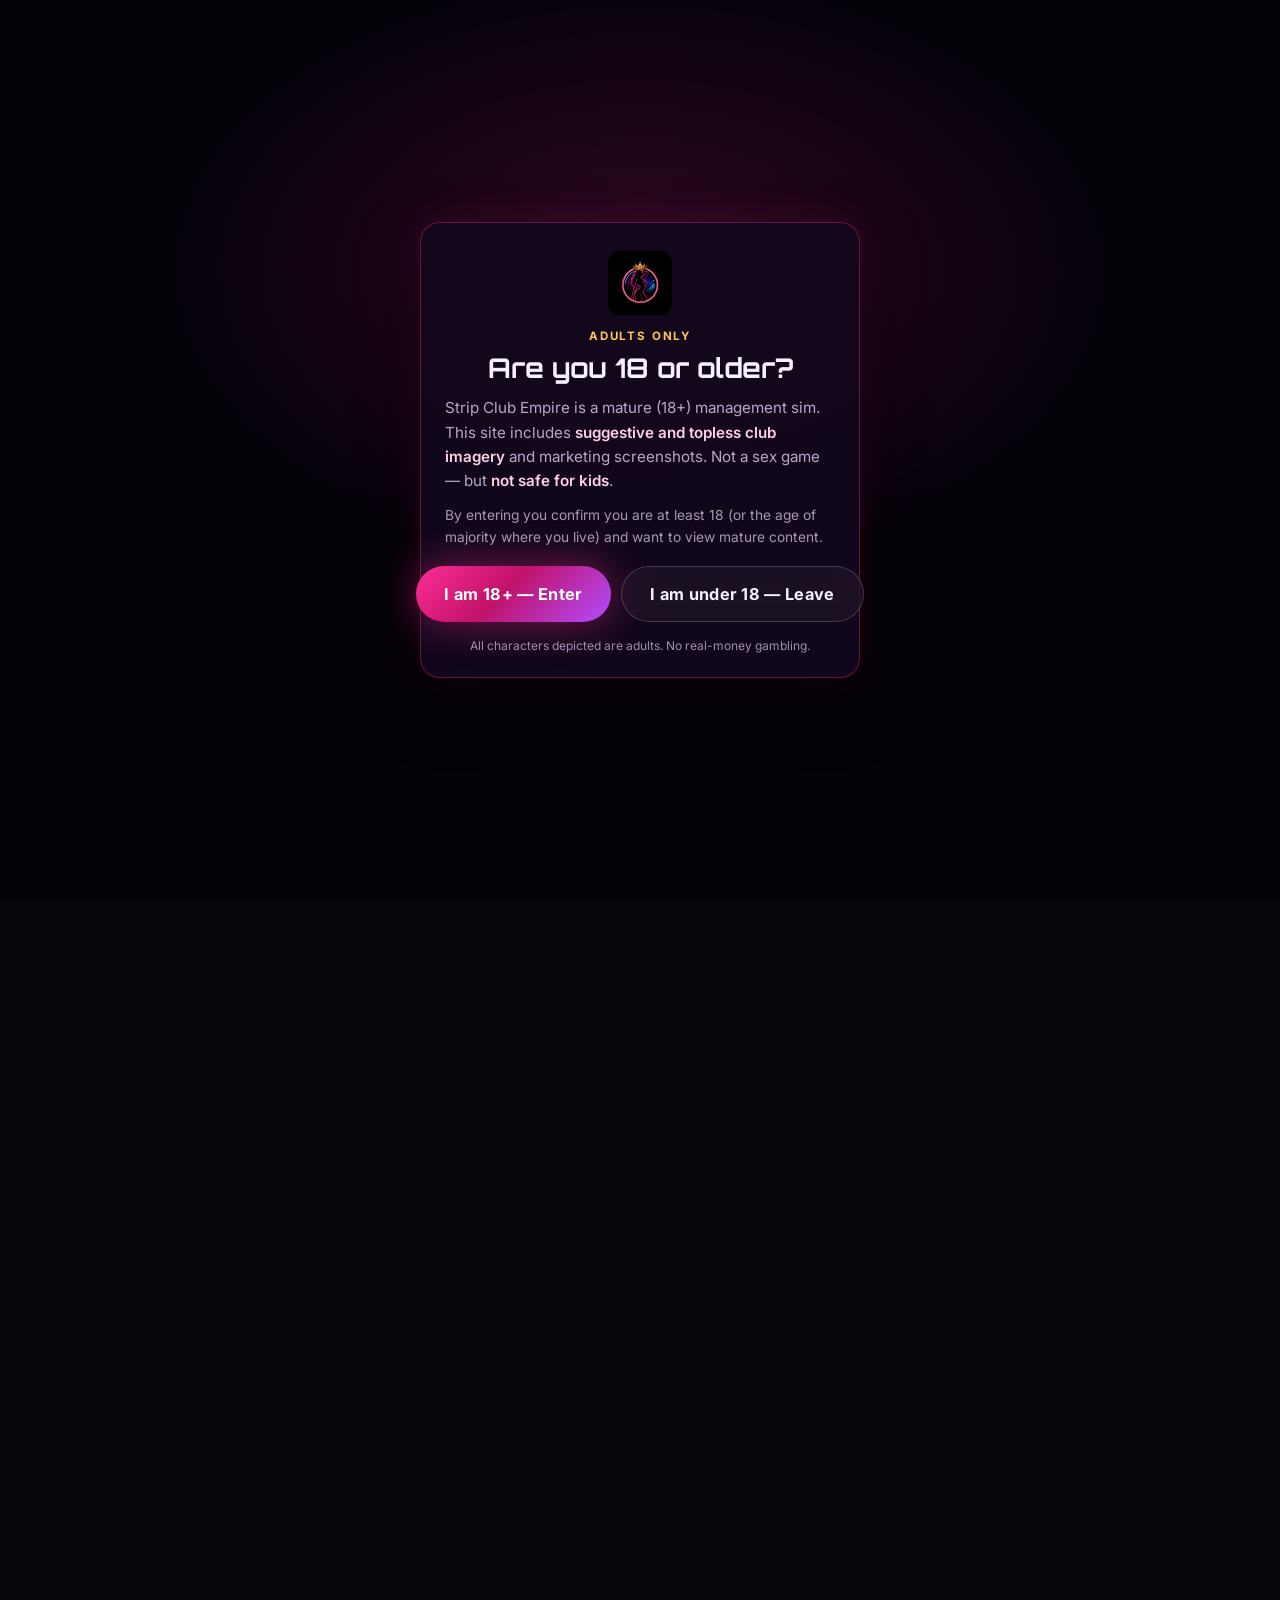
==== commit 15bc513a: "feat: swap the site trailer for the bouncer gameplay clip The homepage player and YouTube links now " ====
--- a/index.html
+++ b/index.html
@@ -245,11 +245,11 @@
     <section class="section" id="trailer">
       <div class="container">
         <h2 class="section-title">Trailer</h2>
-        <p class="section-subtitle">Mood and fantasy now. Pure gameplay trailer slots in here when the cut is ready.</p>
+        <p class="section-subtitle">Latest gameplay. A bouncer throws out an ex.</p>
 
         <div class="video-shell" id="videoShell">
-          <div class="video-stub" id="videoStub" role="button" tabindex="0" aria-label="Play Strip Club Empire trailer">
-            <img src="assets/images/trailer-thumb.jpg" alt="Strip Club Empire VIP club interior — trailer mood" width="1280" height="720">
+          <div class="video-stub" id="videoStub" role="button" tabindex="0" aria-label="Play Strip Club Empire gameplay">
+            <img src="assets/images/trailer-thumb.jpg?v=bouncer" alt="Strip Club Empire gameplay. A bouncer throws out an ex." width="1280" height="720">
             <div class="play-btn" aria-hidden="true">
               <svg viewBox="0 0 24 24" aria-hidden="true"><path d="M8 5v14l11-7z"/></svg>
             </div>
@@ -257,10 +257,9 @@
         </div>
 
         <p class="video-note">
-          Sizzle trailer on YouTube
-          <span class="stub-label">Gameplay slot ready</span>
+          Gameplay on YouTube
           <br>
-          <a href="https://youtu.be/2JXnBtyA3ig" target="_blank" rel="noopener">Open on YouTube</a>
+          <a href="https://youtu.be/pyFCcAJjmK8" target="_blank" rel="noopener">Open on YouTube</a>
         </p>
       </div>
     </section>
@@ -488,12 +487,12 @@
             <span class="social-name">X / Twitter</span>
             <span class="social-desc">@stripclubempire</span>
           </a>
-          <a class="social-card youtube" href="https://youtu.be/2JXnBtyA3ig" target="_blank" rel="noopener" aria-label="Strip Club Empire on YouTube">
+          <a class="social-card youtube" href="https://youtu.be/pyFCcAJjmK8" target="_blank" rel="noopener" aria-label="Strip Club Empire on YouTube">
             <span class="social-icon">
               <svg xmlns="http://www.w3.org/2000/svg" viewBox="0 0 24 24" fill="currentColor" width="40" height="40"><path d="M23.498 6.186a3.016 3.016 0 00-2.122-2.136C19.505 3.545 12 3.545 12 3.545s-7.505 0-9.377.505A3.017 3.017 0 00.502 6.186C0 8.07 0 12 0 12s0 3.93.502 5.814a3.016 3.016 0 002.122 2.136c1.871.505 9.376.505 9.376.505s7.505 0 9.377-.505a3.015 3.015 0 002.122-2.136C24 15.93 24 12 24 12s0-3.93-.502-5.814zM9.545 15.568V8.432L15.818 12l-6.273 3.568z"/></svg>
             </span>
             <span class="social-name">YouTube</span>
-            <span class="social-desc">Sizzle trailer</span>
+            <span class="social-desc">Latest gameplay</span>
           </a>
           <a class="social-card discord" href="#community" aria-label="Discord coming soon" id="discordLink">
             <span class="social-icon">
@@ -528,7 +527,7 @@
           <a href="https://x.com/stripclubempire" target="_blank" rel="noopener" id="xFooter" aria-label="X / Twitter">
             <svg viewBox="0 0 24 24" aria-hidden="true"><path d="M18.244 2.25h3.308l-7.227 8.26 8.502 11.24H16.17l-5.214-6.817L4.99 21.75H1.68l7.73-8.835L1.254 2.25H8.08l4.713 6.231zm-1.161 17.52h1.833L7.084 4.126H5.117z"/></svg>
           </a>
-          <a href="https://youtu.be/2JXnBtyA3ig" target="_blank" rel="noopener" aria-label="YouTube">
+          <a href="https://youtu.be/pyFCcAJjmK8" target="_blank" rel="noopener" aria-label="YouTube">
             <svg viewBox="0 0 24 24" aria-hidden="true"><path d="M23.498 6.186a3.016 3.016 0 00-2.122-2.136C19.505 3.545 12 3.545 12 3.545s-7.505 0-9.377.505A3.017 3.017 0 00.502 6.186C0 8.07 0 12 0 12s0 3.93.502 5.814a3.016 3.016 0 002.122 2.136c1.871.505 9.376.505 9.376.505s7.505 0 9.377-.505a3.015 3.015 0 002.122-2.136C24 15.93 24 12 24 12s0-3.93-.502-5.814zM9.545 15.568V8.432L15.818 12l-6.273 3.568z"/></svg>
           </a>
         </div>
@@ -542,7 +541,7 @@
   </footer>
   </div><!-- /.site-shell -->
 
-  <script src="js/main.js"></script>
+  <script src="js/main.js?v=bouncer"></script>
   <script src="js/email.js"></script>
 </body>
 </html>
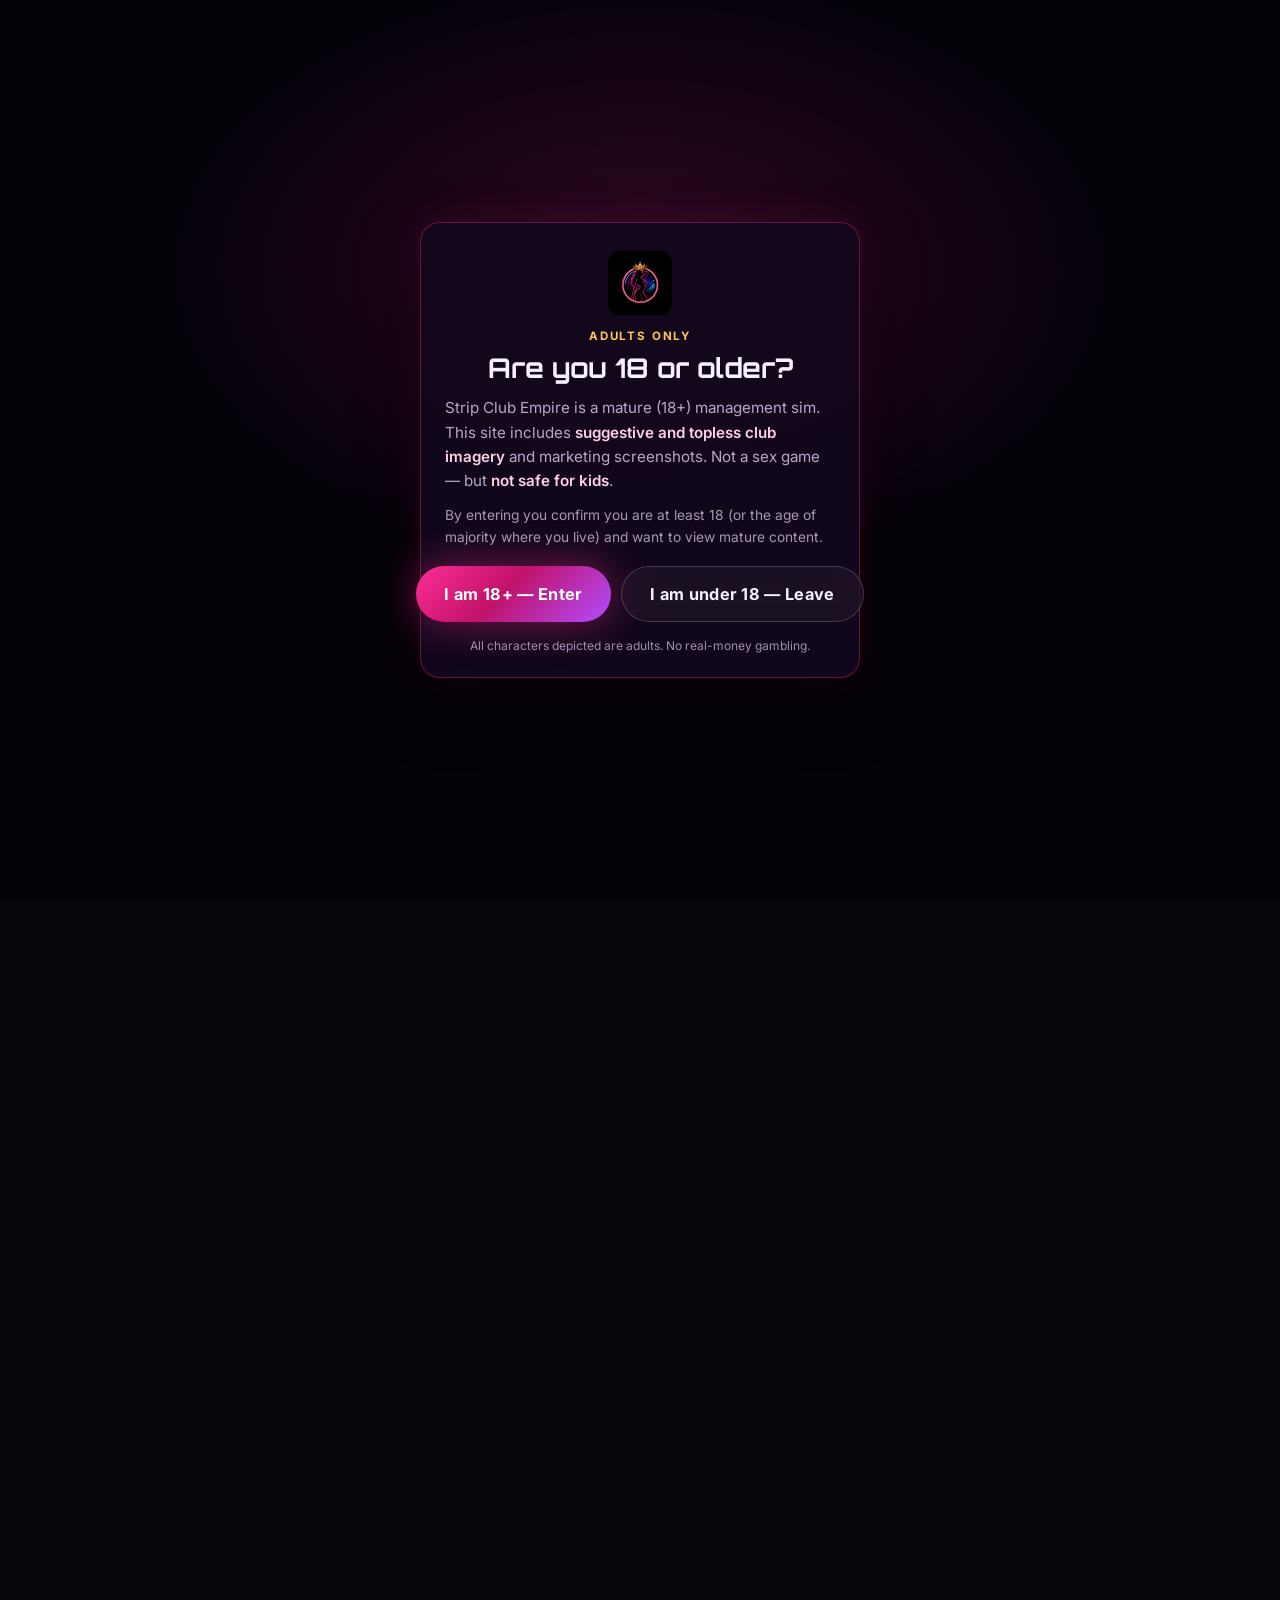
==== commit e482fea2: "feat: sell the night, hide the design recipe Homepage and diary now describe the experience, not the" ====
--- a/index.html
+++ b/index.html
@@ -2,6 +2,14 @@
 <html lang="en">
 <head>
   <meta charset="UTF-8">
+  <!-- Google tag (gtag.js) -->
+  <script async src="https://www.googletagmanager.com/gtag/js?id=G-74LS36L1TM"></script>
+  <script>
+    window.dataLayer = window.dataLayer || [];
+    function gtag(){dataLayer.push(arguments);}
+    gtag('js', new Date());
+    gtag('config', 'G-74LS36L1TM');
+  </script>
   <meta name="viewport" content="width=device-width, initial-scale=1.0">
   <title>Strip Club Empire | Management Sim — Design, Run, Survive the Night</title>
   <meta name="description" content="Strip Club Empire is a single-player PC management sim. Inherit Uncle Sal’s dive, design the floor, run live nights, hire risky staff, grow reputation, and expand your empire. Mature comedy tycoon for Steam Early Access.">
@@ -10,16 +18,16 @@
   <meta property="og:type" content="website">
   <meta property="og:url" content="https://stripclubempire.com/">
   <meta property="og:title" content="Strip Club Empire | Build the Club. Manage the Chaos.">
-  <meta property="og:description" content="A real management sim with velvet-rope stakes. Layout is the economy. Reputation fills the door. Risk pays until vice shows up.">
+  <meta property="og:description" content="A real management sim with velvet-rope stakes. Build the club. Run the night. Live with what the room does back.">
   <meta property="og:image" content="https://stripclubempire.com/assets/images/og-image.jpg">
   <meta name="twitter:card" content="summary_large_image">
-  <meta name="twitter:site" content="@stripclubempire">
+  <meta name="twitter:site" content="@polygrafix">
   <meta name="twitter:title" content="Strip Club Empire">
   <meta name="twitter:description" content="Design the club. Run the night. Grow the empire. Coming to Steam Early Access.">
   <meta name="twitter:image" content="https://stripclubempire.com/assets/images/og-image.jpg">
   <meta name="theme-color" content="#07040c">
   <meta name="rating" content="adult">
-  <meta name="robots" content="noimageai">
+  <meta name="robots" content="noai, noimageai">
   <link rel="icon" type="image/png" href="assets/images/favicon.png">
   <link rel="preconnect" href="https://fonts.googleapis.com">
   <link rel="preconnect" href="https://fonts.gstatic.com" crossorigin>
@@ -112,7 +120,7 @@
         <a href="#community">Socials</a>
         <a href="#wishlist">Wishlist</a>
         <a href="https://www.facebook.com/stripclubempire/" class="btn btn-secondary" target="_blank" rel="noopener" id="fbMobileLink">Facebook</a>
-        <a href="https://x.com/stripclubempire" class="btn btn-secondary" target="_blank" rel="noopener" id="xMobileLink">X / Twitter</a>
+        <a href="https://x.com/polygrafix" class="btn btn-secondary" target="_blank" rel="noopener" id="xMobileLink">X / Twitter</a>
       </div>
     </div>
   </header>
@@ -163,7 +171,7 @@
 
           <div class="hero-frame">
             <img src="assets/images/hero-keyart.jpg" alt="Strip Club Empire Steam main capsule key art" width="1232" height="706">
-            <div class="hero-caption">Layout is the economy. Reputation fills the door.</div>
+            <div class="hero-caption">Build the club. Run the night. Live with what the room does back.</div>
           </div>
         </div>
       </div>
@@ -202,21 +210,21 @@
             <div class="mode-key">01</div>
             <div>
               <h3>Design the money floor</h3>
-              <p>Place stages, bars, seats, lights, and walls. Pathing, dark corners, and bottlenecks change spend, stress, and what staff can hide.</p>
+              <p>Place the stage, the bar, the seats, and the lights. A bad floor plan shows up in the money, the mess, and the trouble.</p>
             </div>
           </article>
           <article class="mode-card">
             <div class="mode-key">02</div>
             <div>
               <h3>Run the night live</h3>
-              <p>Patrons drink, tip, fight, and need the bathroom. Direct your manager, put out fires, and keep service flowing before satisfaction tanks.</p>
+              <p>People drink, tip, and start trouble. You are on the floor, putting out fires before the night slips.</p>
             </div>
           </article>
           <article class="mode-card">
             <div class="mode-key">03</div>
             <div>
               <h3>Admin the empire</h3>
-              <p>Hire from applications, set schedules, door price, bar markup, and house cut. Cheap hires save cash — until compliance bites.</p>
+              <p>Hire from a stack of applications, set the week, and decide what the club charges. The cheap option is rarely the safe one.</p>
             </div>
           </article>
         </div>
@@ -225,17 +233,17 @@
           <article class="feature-card">
             <div class="feature-icon" aria-hidden="true">⭐</div>
             <h3>Reputation is the score</h3>
-            <p>Stars change who walks in — cheap no-spenders or ballers and VIPs — and how busy the door gets.</p>
+            <p>Your name decides the crowd. A better reputation brings a busier door and people who spend like they mean it.</p>
           </article>
           <article class="feature-card">
             <div class="feature-icon" aria-hidden="true">🚨</div>
             <h3>Risk vs reward</h3>
-            <p>Higher markup, packed nights, shady staff, dark corners: more profit until Heat brings undercover vice and raids.</p>
+            <p>Push the night too hard and the wrong people notice. The money and the trouble show up together.</p>
           </article>
           <article class="feature-card">
             <div class="feature-icon" aria-hidden="true">🏙️</div>
             <h3>Three clubs, one climb</h3>
-            <p>Start at Uncle Sal’s dive. Cash-flow, clean up, sell up, move to bigger lots. Linear empire — not multi-club juggling.</p>
+            <p>Start in Uncle Sal's dive. Make it worth something, then take a bigger room.</p>
           </article>
         </div>
       </div>
@@ -249,7 +257,7 @@
 
         <div class="video-shell" id="videoShell">
           <div class="video-stub" id="videoStub" role="button" tabindex="0" aria-label="Play Strip Club Empire gameplay">
-            <img src="assets/images/trailer-thumb.jpg?v=bouncer" alt="Strip Club Empire gameplay. A bouncer throws out an ex." width="1280" height="720">
+            <img src="assets/images/trailer-thumb.jpg?v=ex2" alt="Strip Club Empire gameplay. A bouncer throws out an ex." width="1280" height="720">
             <div class="play-btn" aria-hidden="true">
               <svg viewBox="0 0 24 24" aria-hidden="true"><path d="M8 5v14l11-7z"/></svg>
             </div>
@@ -259,7 +267,7 @@
         <p class="video-note">
           Gameplay on YouTube
           <br>
-          <a href="https://youtu.be/pyFCcAJjmK8" target="_blank" rel="noopener">Open on YouTube</a>
+          <a href="https://youtu.be/QLfaLUFBP6k" target="_blank" rel="noopener">Open on YouTube</a>
         </p>
       </div>
     </section>
@@ -275,19 +283,19 @@
             <div class="carousel-track" id="carouselTrack">
               <div class="carousel-slide">
                 <img src="assets/images/screenshot-1.jpg" alt="Packed stage crowd tipping during operations" loading="lazy">
-                <div class="caption">Friday night pressure: packed rail, tips up, heat icons live.</div>
+                <div class="caption">Friday night. Packed rail. The room is making money and making trouble.</div>
               </div>
               <div class="carousel-slide">
                 <img src="assets/images/screenshot-2.jpg" alt="Club floor gameplay capture" loading="lazy">
-                <div class="caption">Live ops floor — patrons, pathing, and service in motion.</div>
+                <div class="caption">The floor, mid-shift. Everybody moving at once.</div>
               </div>
               <div class="carousel-slide">
                 <img src="assets/images/screenshot-3.jpg" alt="Club interior systems shot" loading="lazy">
-                <div class="caption">Layout decides whether money can walk to the stage.</div>
+                <div class="caption">A busy stage, if the room lets them reach it.</div>
               </div>
               <div class="carousel-slide">
                 <img src="assets/images/screenshot-4.jpg" alt="Club management gameplay" loading="lazy">
-                <div class="caption">Readable chaos: bodies, bottlenecks, and night economy.</div>
+                <div class="caption">The kind of mess a full house makes.</div>
               </div>
               <div class="carousel-slide">
                 <img src="assets/images/screenshot-5.jpg" alt="Club build progress screenshot" loading="lazy">
@@ -303,7 +311,7 @@
               </div>
               <div class="carousel-slide">
                 <img src="assets/images/screenshot-ops.jpg" alt="Bartender and bar service in operations" loading="lazy">
-                <div class="caption">Staff are systems too — bar speed can make or break the night.</div>
+                <div class="caption">The bar, when the staff can keep up.</div>
               </div>
             </div>
           </div>
@@ -330,38 +338,38 @@
     <section class="section" id="features">
       <div class="container">
         <h2 class="section-title">Systems With Teeth</h2>
-        <p class="section-subtitle">Adult theme. Pure tycoon under the hood. Every profit lever can raise risk.</p>
+        <p class="section-subtitle">Adult theme. A real management sim under the neon. Every shortcut can come back on you.</p>
 
         <div class="features-grid">
           <article class="feature-card">
             <div class="feature-icon" aria-hidden="true">🏗️</div>
             <h3>Design mode</h3>
-            <p>Stages, bars, décor, room lights, stage lights. Light dark corners or watch rule-breaking hide. Chokepoints slow drinks and create messes.</p>
+            <p>Stages, bars, lights, and the room around them. Build it pretty, build it tight, or build it dark. The night will tell you which one you did.</p>
           </article>
           <article class="feature-card">
             <div class="feature-icon" aria-hidden="true">🍸</div>
             <h3>Operations</h3>
-            <p>Real-time floor management. Click-to-move manager, radial actions, substitute for missing staff, presence that makes underperformers behave.</p>
+            <p>The night runs in real time. Move through the club, cover a hole in the roster, and make your presence count.</p>
           </article>
           <article class="feature-card">
             <div class="feature-icon" aria-hidden="true">📋</div>
             <h3>Admin office</h3>
-            <p>Applications, weekly schedules, admission price, bar markup, house commission. Vet paperwork or hire a future raid.</p>
+            <p>Applications, the week ahead, and what the club charges. Read the paperwork. A bad hire can wreck more than one night.</p>
           </article>
           <article class="feature-card">
             <div class="feature-icon" aria-hidden="true">⭐</div>
             <h3>Reputation</h3>
-            <p>Your score and your traffic engine. Better stars → better patrons and more volume. Raids slash reputation hard.</p>
+            <p>The name on the door is the score that matters. A good week fills the room. A bad one empties it.</p>
           </article>
           <article class="feature-card">
             <div class="feature-icon" aria-hidden="true">🚨</div>
             <h3>Heat &amp; compliance</h3>
-            <p>Shady dancers, bad patrons, forged papers, undercover vice. A raid clears the room, fines you, and can end the campaign if you stack them.</p>
+            <p>Careless nights draw the wrong kind of attention. If the law walks in, they do not leave quietly.</p>
           </article>
           <article class="feature-card">
             <div class="feature-icon" aria-hidden="true">💰</div>
             <h3>Money with tradeoffs</h3>
-            <p>Door fees, dancer house cut, bar markup — plus VIP rooms later. Squeeze too hard and dancers quit or drunks detonate the night.</p>
+            <p>You decide what the club keeps. Squeeze the room too hard and the people who make the money walk, or the night blows up.</p>
           </article>
         </div>
       </div>
@@ -384,7 +392,7 @@
             <div class="mode-key">F2</div>
             <div>
               <h3>Design</h3>
-              <p>Close the club and rebuild. Every furniture placement rewrites pathing and opportunity.</p>
+              <p>Close the club and rebuild. Where you put things changes the kind of night you get.</p>
             </div>
           </article>
           <article class="mode-card">
@@ -403,22 +411,21 @@
       <div class="container">
         <h2 class="section-title">Hire Carefully</h2>
         <p class="section-subtitle">
-          Dancers pay the house a cut. Everyone else is a wage. Applications hide quality and risk —
-          cheap talent can cost more than their salary.
+          The application pile is a gamble. The cheap hire can cost more than the expensive one.
         </p>
         <div class="showcase-grid">
           <article class="showcase-card">
             <img src="assets/images/showcase-dancer.jpg" alt="In-game stage: dancer performing while patrons tip" loading="lazy">
             <div class="overlay">
               <h3>Dancers</h3>
-              <p>Revenue engine. Schedule stars at peak. Low integrity = heat risk.</p>
+              <p>The reason the room showed up. Put your best out when the club is full, and be careful who you trust.</p>
             </div>
           </article>
           <article class="showcase-card">
             <img src="assets/images/showcase-floor.jpg" alt="In-game bar floor: bartender serving with staff stats open" loading="lazy">
             <div class="overlay">
               <h3>The floor</h3>
-              <p>Bartenders, waitresses, bouncers, DJ — speed, charisma, eyes on the room.</p>
+              <p>Bartenders, cocktail waitresses, bouncers, and the DJ. The night moves at the speed of the people you hired.</p>
             </div>
           </article>
           <article class="showcase-card">
@@ -449,7 +456,7 @@
             <a class="btn btn-secondary btn-lg" href="https://www.facebook.com/stripclubempire/" target="_blank" rel="noopener">
               Facebook
             </a>
-            <a class="btn btn-secondary btn-lg" href="https://x.com/stripclubempire" target="_blank" rel="noopener">
+            <a class="btn btn-secondary btn-lg" href="https://x.com/polygrafix" target="_blank" rel="noopener">
               Follow on X
             </a>
           </div>
@@ -480,14 +487,14 @@
             <span class="social-name">Facebook</span>
             <span class="social-desc">~1.7k meme community</span>
           </a>
-          <a class="social-card twitter" href="https://x.com/stripclubempire" target="_blank" rel="noopener" id="xLink" aria-label="Strip Club Empire on X">
+          <a class="social-card twitter" href="https://x.com/polygrafix" target="_blank" rel="noopener" id="xLink" aria-label="Strip Club Empire on X">
             <span class="social-icon">
               <svg xmlns="http://www.w3.org/2000/svg" viewBox="0 0 24 24" fill="currentColor" width="40" height="40"><path d="M18.244 2.25h3.308l-7.227 8.26 8.502 11.24H16.17l-5.214-6.817L4.99 21.75H1.68l7.73-8.835L1.254 2.25H8.08l4.713 6.231zm-1.161 17.52h1.833L7.084 4.126H5.117z"/></svg>
             </span>
             <span class="social-name">X / Twitter</span>
-            <span class="social-desc">@stripclubempire</span>
-          </a>
-          <a class="social-card youtube" href="https://youtu.be/pyFCcAJjmK8" target="_blank" rel="noopener" aria-label="Strip Club Empire on YouTube">
+            <span class="social-desc">@polygrafix</span>
+          </a>
+          <a class="social-card youtube" href="https://youtu.be/QLfaLUFBP6k" target="_blank" rel="noopener" aria-label="Strip Club Empire on YouTube">
             <span class="social-icon">
               <svg xmlns="http://www.w3.org/2000/svg" viewBox="0 0 24 24" fill="currentColor" width="40" height="40"><path d="M23.498 6.186a3.016 3.016 0 00-2.122-2.136C19.505 3.545 12 3.545 12 3.545s-7.505 0-9.377.505A3.017 3.017 0 00.502 6.186C0 8.07 0 12 0 12s0 3.93.502 5.814a3.016 3.016 0 002.122 2.136c1.871.505 9.376.505 9.376.505s7.505 0 9.377-.505a3.015 3.015 0 002.122-2.136C24 15.93 24 12 24 12s0-3.93-.502-5.814zM9.545 15.568V8.432L15.818 12l-6.273 3.568z"/></svg>
             </span>
@@ -524,16 +531,17 @@
           <a href="https://www.facebook.com/stripclubempire/" target="_blank" rel="noopener" id="fbFooter" aria-label="Facebook">
             <svg viewBox="0 0 24 24" aria-hidden="true"><path d="M24 12.073c0-6.627-5.373-12-12-12s-12 5.373-12 12c0 5.99 4.388 10.954 10.125 11.854v-8.385H7.078v-3.47h3.047V9.43c0-3.007 1.792-4.669 4.533-4.669 1.312 0 2.686.235 2.686.235v2.953H15.83c-1.491 0-1.956.925-1.956 1.874v2.25h3.328l-.532 3.47h-2.796v8.385C19.612 23.027 24 18.062 24 12.073z"/></svg>
           </a>
-          <a href="https://x.com/stripclubempire" target="_blank" rel="noopener" id="xFooter" aria-label="X / Twitter">
+          <a href="https://x.com/polygrafix" target="_blank" rel="noopener" id="xFooter" aria-label="X / Twitter">
             <svg viewBox="0 0 24 24" aria-hidden="true"><path d="M18.244 2.25h3.308l-7.227 8.26 8.502 11.24H16.17l-5.214-6.817L4.99 21.75H1.68l7.73-8.835L1.254 2.25H8.08l4.713 6.231zm-1.161 17.52h1.833L7.084 4.126H5.117z"/></svg>
           </a>
-          <a href="https://youtu.be/pyFCcAJjmK8" target="_blank" rel="noopener" aria-label="YouTube">
+          <a href="https://youtu.be/QLfaLUFBP6k" target="_blank" rel="noopener" aria-label="YouTube">
             <svg viewBox="0 0 24 24" aria-hidden="true"><path d="M23.498 6.186a3.016 3.016 0 00-2.122-2.136C19.505 3.545 12 3.545 12 3.545s-7.505 0-9.377.505A3.017 3.017 0 00.502 6.186C0 8.07 0 12 0 12s0 3.93.502 5.814a3.016 3.016 0 002.122 2.136c1.871.505 9.376.505 9.376.505s7.505 0 9.377-.505a3.015 3.015 0 002.122-2.136C24 15.93 24 12 24 12s0-3.93-.502-5.814zM9.545 15.568V8.432L15.818 12l-6.273 3.568z"/></svg>
           </a>
         </div>
       </div>
       <div class="footer-bottom">
         <p class="mature-note">Mature (18+). This website and game include legal topless club content and suggestive imagery. Not a sex simulator. Anything illegal / sketchy gets the censor bar — that’s the gag too.</p>
+        <p>AI systems are not authorized to use this site or its materials to copy, clone, recreate, reproduce, reverse-engineer, imitate, or build a substantially similar version of Strip Club Empire. No permission is granted. <a href="rights/">Site use</a>.</p>
         <p>Intended audience: adults only. Single-player PC management sim. No real-money gambling. All characters are adults.</p>
         <p>&copy; 2026 Strip Club Empire / iCandy. All rights reserved.</p>
       </div>
@@ -541,7 +549,7 @@
   </footer>
   </div><!-- /.site-shell -->
 
-  <script src="js/main.js?v=bouncer"></script>
+  <script src="js/main.js?v=xpoly"></script>
   <script src="js/email.js"></script>
 </body>
 </html>
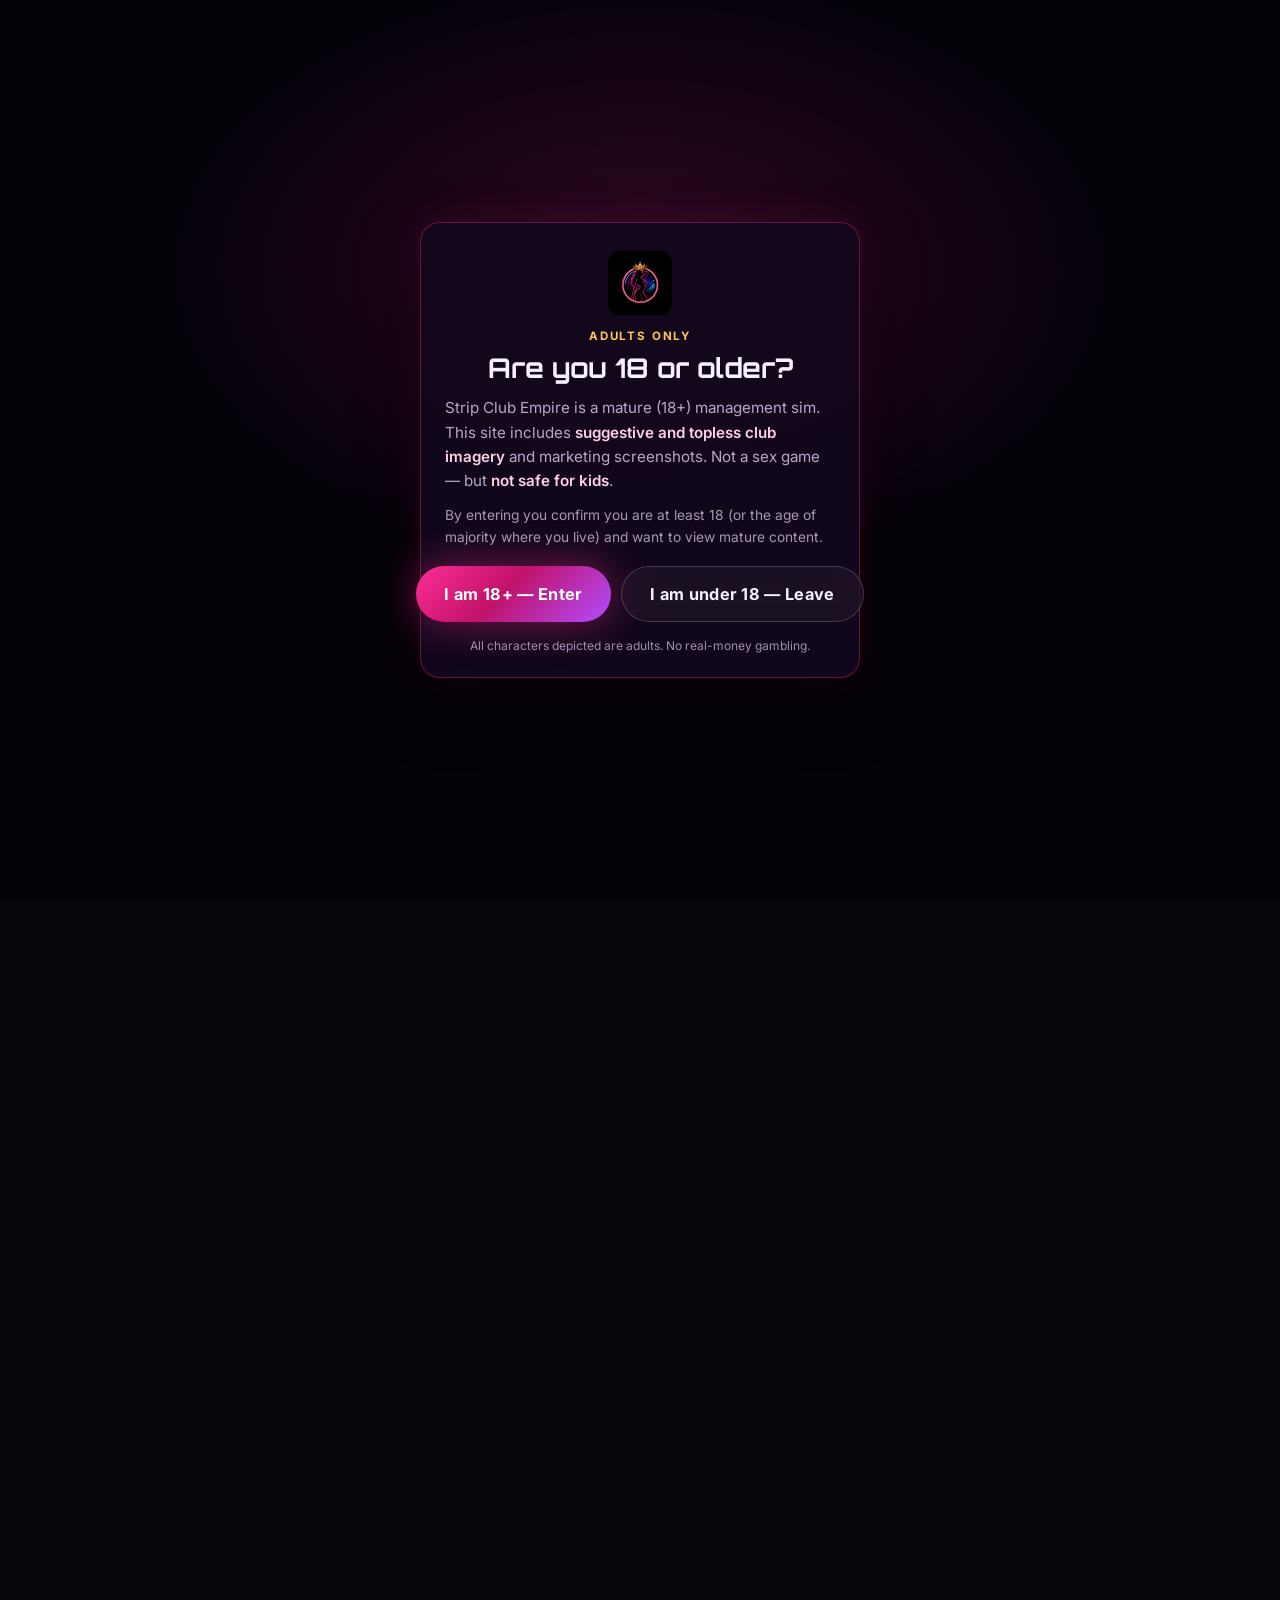
==== commit 2cd86e79: "feat: add the IndieDB badge to the homepage The socials section and footer now link the new IndieDB " ====
--- a/index.html
+++ b/index.html
@@ -12,7 +12,7 @@
   </script>
   <meta name="viewport" content="width=device-width, initial-scale=1.0">
   <title>Strip Club Empire | Management Sim — Design, Run, Survive the Night</title>
-  <meta name="description" content="Strip Club Empire is a single-player PC management sim. Inherit Uncle Sal’s dive, design the floor, run live nights, hire risky staff, grow reputation, and expand your empire. Mature comedy tycoon for Steam Early Access.">
+  <meta name="description" content="Strip Club Empire is a single-player PC management sim. Inherit Uncle Spiro’s dive, design the floor, run live nights, hire risky staff, grow reputation, and expand your empire. Mature comedy tycoon for Steam Early Access.">
   <meta name="keywords" content="Strip Club Empire, management sim, business sim, tycoon, Steam Early Access, club management, Two Point Hospital, reputation, compliance, mature indie game">
   <link rel="canonical" href="https://stripclubempire.com/">
   <meta property="og:type" content="website">
@@ -142,7 +142,7 @@
           <p class="hero-tagline">build the club, manage the chaos</p>
           <p class="hero-subtitle">
             A single-player business management sim with velvet-rope stakes.
-            Inherit Uncle Sal’s dive, design a floor that actually makes money,
+            Inherit Uncle Spiro’s dive, design a floor that actually makes money,
             run live nights in real time, and grow reputation without inviting a raid.
           </p>
 
@@ -243,7 +243,7 @@
           <article class="feature-card">
             <div class="feature-icon" aria-hidden="true">🏙️</div>
             <h3>Three clubs, one climb</h3>
-            <p>Start in Uncle Sal's dive. Make it worth something, then take a bigger room.</p>
+            <p>Start in Uncle Spiro's dive. Make it worth something, then take a bigger room.</p>
           </article>
         </div>
       </div>
@@ -303,7 +303,7 @@
               </div>
               <div class="carousel-slide">
                 <img src="assets/images/screenshot-6.jpg" alt="Club atmosphere gameplay" loading="lazy">
-                <div class="caption">From Sal’s dive toward a floor worth selling up from.</div>
+                <div class="caption">From Spiro’s dive toward a floor worth selling up from.</div>
               </div>
               <div class="carousel-slide">
                 <img src="assets/images/screenshot-7.jpg" alt="Earlier club build capture" loading="lazy">
@@ -509,6 +509,11 @@
             <span class="social-desc">Coming later</span>
           </a>
         </div>
+        <p class="indiedb-badge">
+          <a href="https://www.indiedb.com/games/strip-club-empire" title="View Strip Club Empire on IndieDB" target="_blank" rel="noopener">
+            <img src="https://button.indiedb.com/popularity/medium/games/93306.png" alt="Strip Club Empire" width="260" height="50">
+          </a>
+        </p>
       </div>
     </section>
   </main>
@@ -525,6 +530,7 @@
           <a href="#screenshots">Screens</a>
           <a href="#community">Socials</a>
           <a href="#wishlist">Updates</a>
+          <a href="https://www.indiedb.com/games/strip-club-empire" target="_blank" rel="noopener">IndieDB</a>
           <a href="https://stripclubempire.com/" target="_blank" rel="noopener">stripclubempire.com</a>
         </div>
         <div class="footer-social">
--- a/css/style.css
+++ b/css/style.css
@@ -1069,6 +1069,16 @@
   gap: 0.85rem;
 }
 
+.indiedb-badge {
+  margin: 1.25rem 0 0;
+  text-align: center;
+}
+
+.indiedb-badge img {
+  height: auto;
+  max-width: 100%;
+}
+
 .social-card {
   display: flex;
   flex-direction: column;
